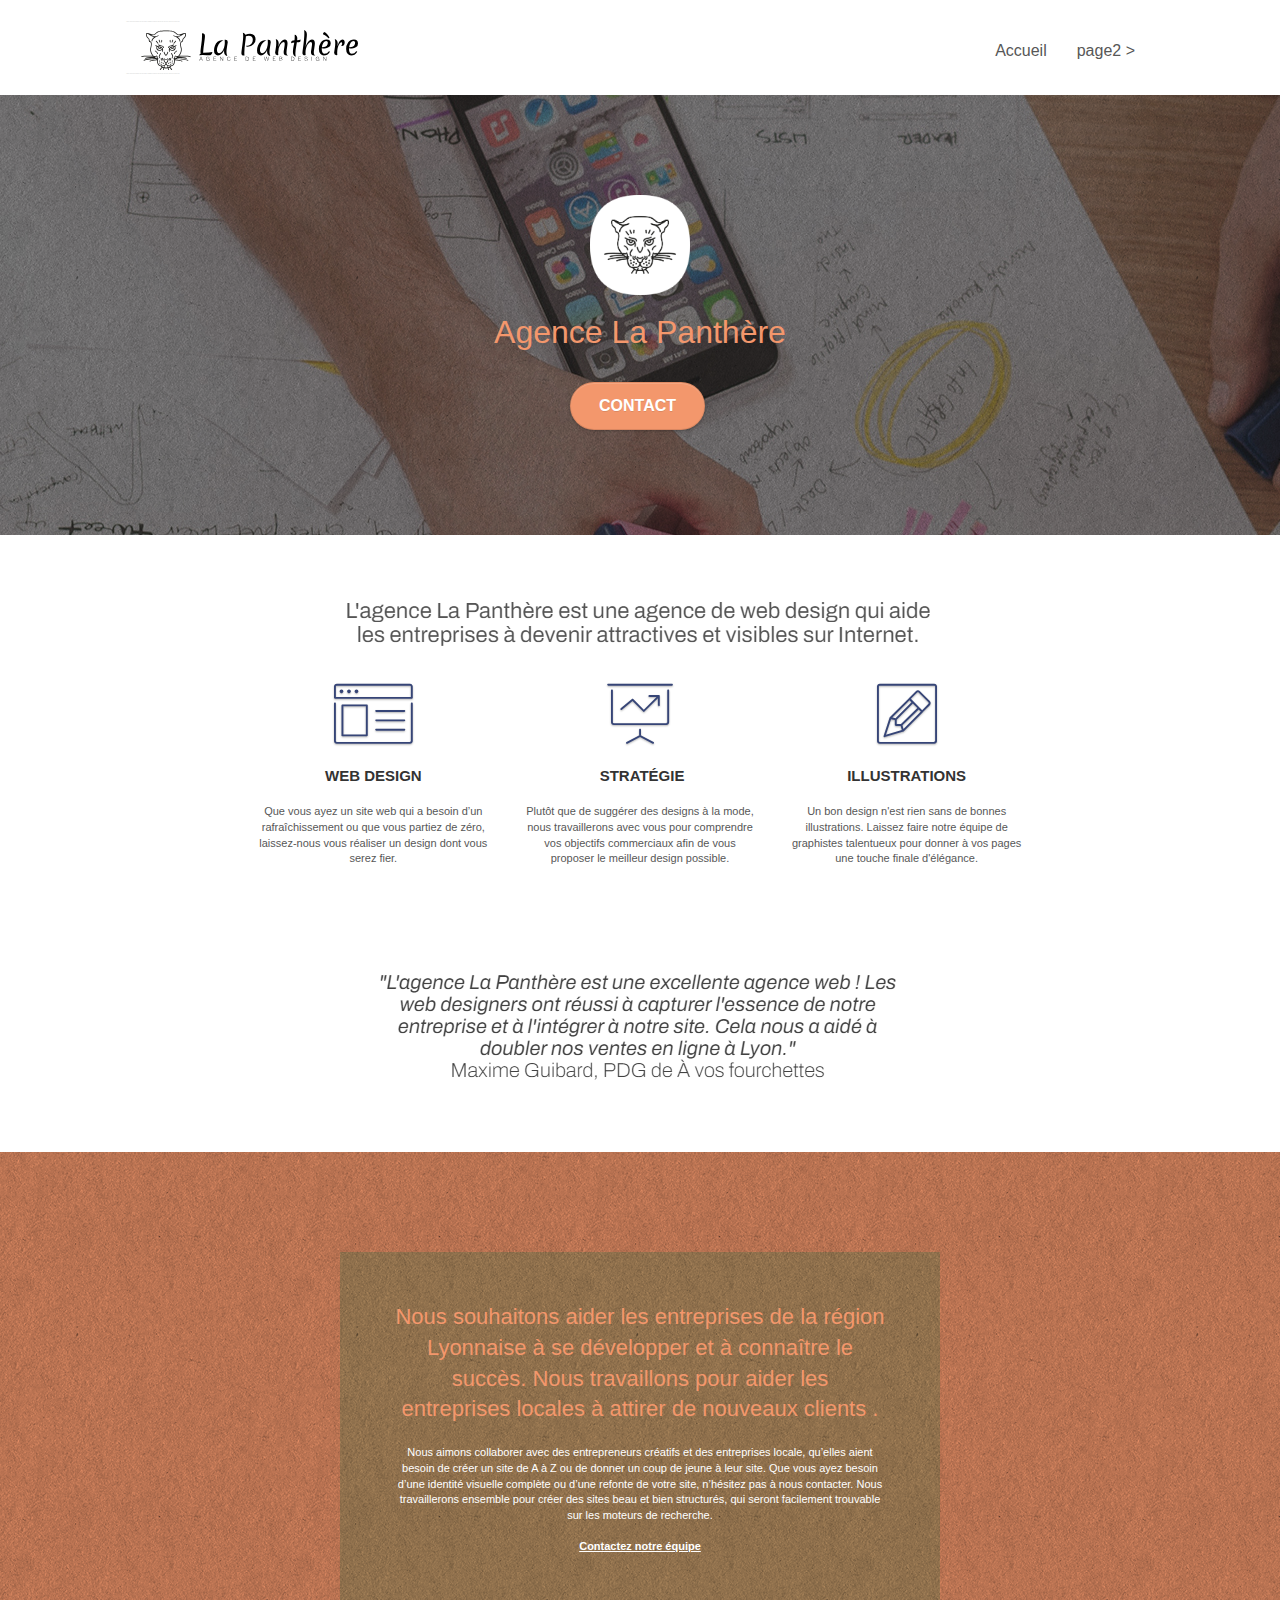
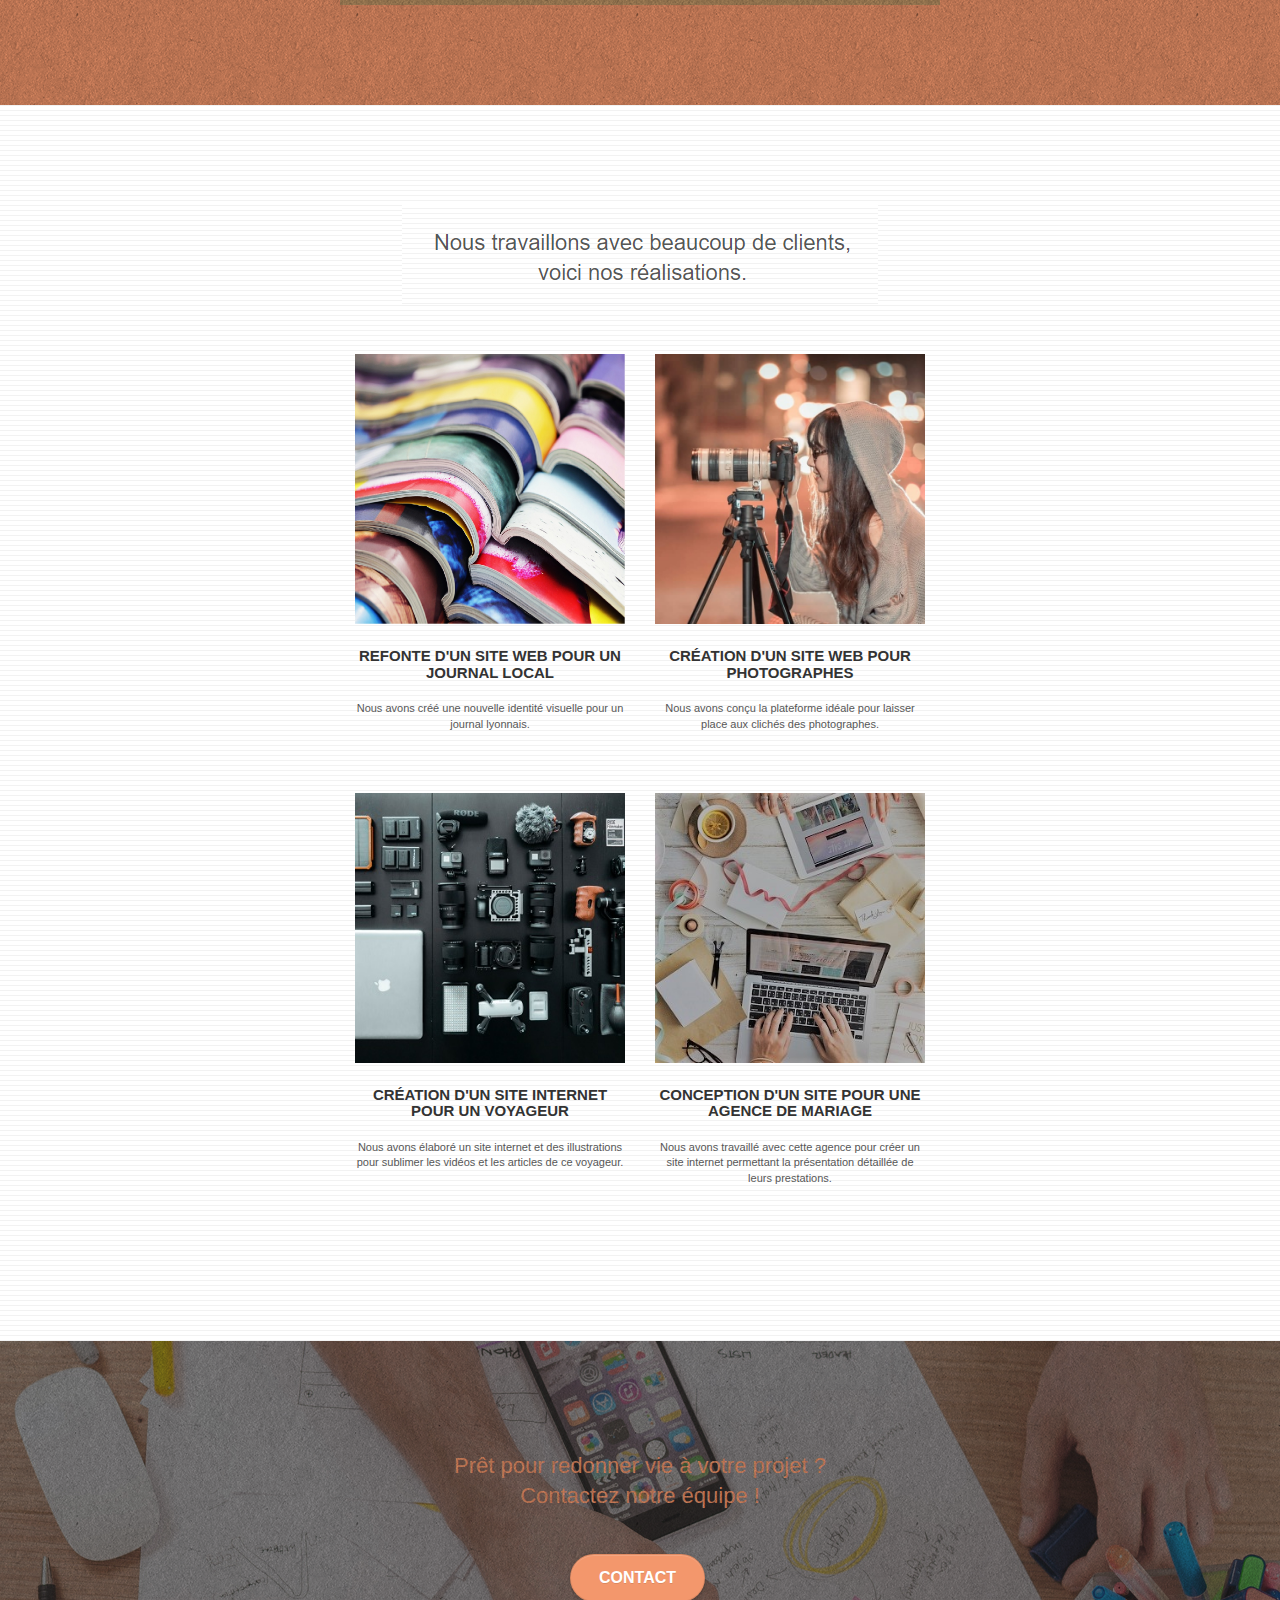
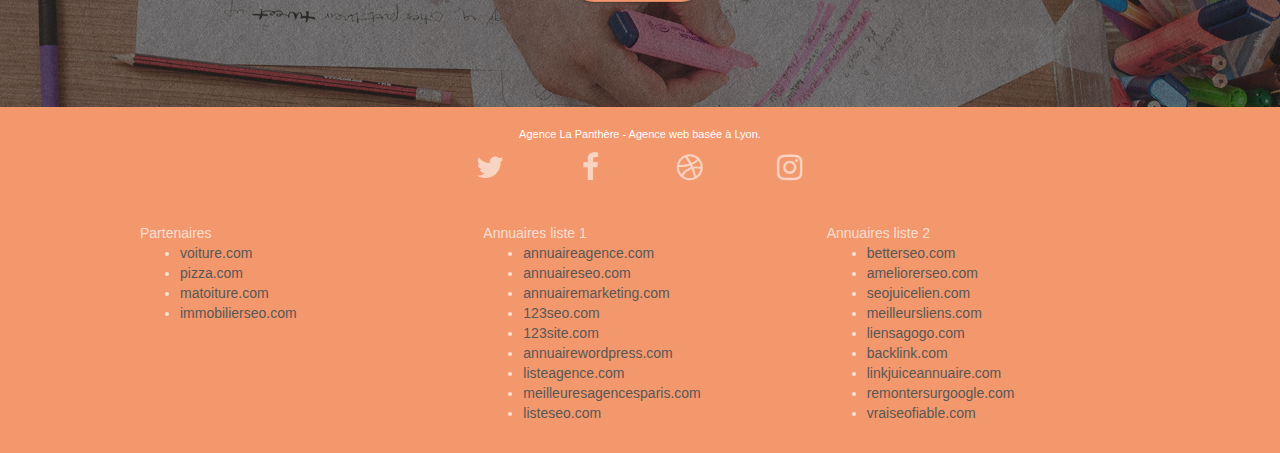
==== index.html @ 9ae993a6 "Projet P4 byjs initialisation" ====
<!doctype html>
<html lang="Default">
<head>
    <meta charset="utf-8">
    <meta name="keywords" content="seo, google, site web, site internet, agence design paris, agence design, agence design,agence design,agence design,agence design,agence design,agence design,agence design,agence design">
    <meta name="description" content="">
    <meta name="viewport" content="width=device-width, initial-scale=1.0, viewport-fit=cover">
    <link rel="shortcut icon" type="image/png" href="favicon.jpg">
    
	<link rel="stylesheet" type="text/css" href="./css/bootstrap.css">
	<link rel="stylesheet" type="text/css" href="style.css">
	<link rel="stylesheet" type="text/css" href="./css/font-awesome.css">
	<link rel="stylesheet" type="text/css" href="./css/et-line.css">
	
    
	<script src="./js/jquery-2.1.0.js"></script>
	<script src="./js/bootstrap.js"></script>
	<script src="./js/blocs.js"></script>
	<script src="./js/jquery.touchSwipe.js" defer></script>
	<script src="./js/gmaps.js"></script>

    <title>.</title>

    
<!-- Analytics -->
 
<!-- Analytics END -->
    
</head>
<body>
<!-- Principal conteneur -->
<div class="page-container">
    
<!-- bloc-0 -->
<div class="bloc bgc-white l-bloc " id="bloc-0">
	<div class="container bloc-sm">

		<nav class="navbar row">
			<div class="navbar-header">
				<div class="keywords" style="color:#cccccc;font-size:1px;">Agence web à paris, stratégie web, web design, illustrations, design de site web, site web, web, internet, site internet, site</div>
				<a class="navbar-brand" href="index.html"><img src="img/agence-la-panthere-monochrome.svg" alt="paris web design logo agence web meilleure agence" height="40" /></a>
				<div class="keywords" style="color:#cccccc;font-size:1px;">Agence web à paris, stratégie web, web design, illustrations, design de site web, site web, web, internet, site internet, site</div>
				<button id="nav-toggle" type="button" class="ui-navbar-toggle navbar-toggle" data-toggle="collapse" data-target=".navbar-1">
					<span class="sr-only">Toggle navigation</span><span class="icon-bar"></span><span class="icon-bar"></span><span class="icon-bar"></span>
				</button>
			</div>
			<div class="collapse navbar-collapse navbar-1 special-dropdown-nav">
				<ul class="site-navigation nav navbar-nav">
					<li>
						<a href="index.html">Accueil</a>
					</li>
					<li>
					</li>
					<li>
						<a href="page2.html">page2 &gt;</a>
					</li>
				</ul>
			</div>
		</nav>
	</div>
</div>
<!-- bloc-0 END -->

<!-- bloc-1-presentation -->
<div class="bloc bgc-dark-slate-blue bg-banniere d-bloc bg-t-edge bloc-bg-texture texture-paper b-parallax" id="bloc-1-hero">
	<div class="container bloc-lg">
		<div class="row tight-width-whitespace">
			<div class="col-sm-12">
				<img src="img/logo.png" class="center-block image-resize-mode" width="100" alt="Agence La Panthère, agence web paris, création logo paris" />
				<h1 class="text-center hero-bloc-text tc-white ">
					Agence La Panthère
				</h1>
				<div class="text-center">
					<a href="page2.html" class="btn btn-lg btn-clean btn-rd cta-hero btn-atomic-tangerine" id="cta-hero">Contact</a>
				</div>
			</div>
		</div>
	</div>
</div>
<!-- bloc-1-presentation END -->

<!-- bloc-2-services -->
<div class="bloc bgc-white l-bloc" id="bloc-2-services">
	<div class="container bloc-md">
		<div class="row">
			<div class="col-sm-12 text-center">
				<img alt="agence web, agence web paris, web design paris, stratégie web" src="img/title.png" />
			</div>
		</div>
		<div class="row voffset-lg med-width-whitespace">
			<div class="col-sm-4">
				<div class="text-center">
					<span class="et-icon-browser sm-shadow icon-dark-slate-blue icons icon-lg"></span>
				</div>
				<h3 class="mg-md text-center">
					Web design
				</h3>
				<p class="text-center ">
					Que vous ayez un site web qui a besoin d&rsquo;un rafraîchissement ou que vous partiez de zéro, laissez-nous vous réaliser un design dont vous serez fier.
				</p>
			</div>
			<div class="col-sm-4">
				<div class="text-center">
					<span class="et-icon-presentation sm-shadow icon-dark-slate-blue icons icon-lg"></span>
				</div>
				<h3 class="mg-md text-center">
					&nbsp;Stratégie
				</h3>
				<p class="text-center ">
					Plutôt que de suggérer des designs à la mode, nous travaillerons avec vous pour comprendre vos objectifs commerciaux afin de vous proposer le meilleur design possible.<br>
				</p>
			</div>
			<div class="col-sm-4">
				<div class="text-center">
					<span class="et-icon-edit sm-shadow icon-dark-slate-blue icons icon-lg"></span>
				</div>
				<h3 class="mg-md text-center">
					Illustrations
				</h3>
				<p class="text-center ">
					Un bon design n'est rien sans de bonnes illustrations. Laissez faire notre équipe de graphistes talentueux pour donner à vos pages une touche finale d'élégance.
				</p>
			</div>
		</div>
		<div class="row voffset-lg voffset">
			<div class="col-xs-12 col-md-8 col-md-offset-2 text-center">
				<img alt="agence web, agence web paris, web design paris, stratégie web" src="img/citation.png" />

			</div>
		</div>
	</div>
</div>
<!-- bloc-2-services END -->

<!-- bloc-3-what-i-do -->
<div class="bloc tc-white bgc-atomic-tangerine bg-presentation d-bloc bloc-bg-texture texture-paper b-parallax" id="bloc-3-what-i-do">
	<div class="container bloc-lg">
		<div class="row tight-width-whitespace black-background">
			<div class="col-sm-12">
				<h2 class="mg-md text-center tc-white">
					Nous souhaitons aider les entreprises de la région Lyonnaise à se développer et à connaître le succès. Nous travaillons pour aider les entreprises locales à attirer de nouveaux clients .<br>
				</h2>
				<p class="text-center white">
					Nous aimons collaborer avec des entrepreneurs créatifs et des entreprises locale, qu’elles aient besoin de créer un site de A à Z ou de donner un coup de jeune à leur site. Que vous ayez besoin d’une identité visuelle complète ou d’une refonte de votre site, n’hésitez pas à nous contacter. Nous travaillerons ensemble pour créer des sites beau et bien structurés, qui seront facilement trouvable sur les moteurs de recherche. <br><br><a class="ltc-white bold-link" href="page2.html">Contactez notre équipe</a><br>
				</p>
			</div>
		</div>
	</div>
</div>
<!-- bloc-3-what-i-do END -->

<!-- bloc-4-portfolio -->
<div class="bloc bgc-white bg-lines-h2-bg bg-repeat l-bloc" id="bloc-4-portfolio">
	<div class="container bloc-lg">
		<div class="row">
			<div class="col-sm-12 text-center">
				<img alt="agence web, agence web paris, web design paris, stratégie web" src="img/title2.png" />
			</div>
		</div>
		<div class="row tight-width-whitespace portfolio-row">
			<div class="col-sm-6">
				<a href="#" data-lightbox="img/1.jpg" data-gallery-id="gallery-1" data-caption="Refonte d'un site web pour un journal local" data-frame="snapshot-lb"><img src="img/1.jpg" alt="paris web design logo agence web meilleure agence et refonte site web journal" class="img-responsive portfolio-thumb" /></a>
				<h3 class="mg-md text-center">
					Refonte d'un site web pour un journal local
				</h3>
				<p class="text-center">
					Nous avons créé une nouvelle identité visuelle pour un journal lyonnais.
				</p>
			</div>
			<div class="col-sm-6">
				<a href="#" data-lightbox="img/2.jpg" data-gallery-id="gallery-1" data-caption="Création d'un site web pour photographes" data-frame="snapshot-lb"><img src="img/2.jpg" class="img-responsive portfolio-thumb" alt="paris web design logo agence web meilleure agence, Création d'un site web pour photographes" /></a>
				<h3 class="mg-md text-center">
					Création d'un site web pour photographes
				</h3>
				<p class="text-center">
					Nous avons conçu la plateforme idéale pour laisser place aux clichés des photographes.
				</p>
			</div>
		</div>
		<div class="row tight-width-whitespace portfolio-row">
			<div class="col-sm-6">
				<a href="#" data-lightbox="img/3.bmp" data-gallery-id="gallery-1" data-caption="Création d'un site internet pour un voyageur" data-frame="snapshot-lb"><img src="img/3.bmp" class="img-responsive portfolio-thumb" alt="paris web design logo agence web meilleure agence, Création d'un site web pour voyageur"/></a>
				<h3 class="mg-md text-center">
					Création d'un site internet pour un voyageur
				</h3>
				<p class="text-center">
					Nous avons élaboré un site internet et des illustrations pour sublimer les vidéos et les articles de ce voyageur.
				</p>
			</div>
			<div class="col-sm-6">
				<a href="#" data-lightbox="img/4.bmp" data-gallery-id="gallery-1" data-caption="Conception d'un site pour une agence de mariage" data-frame="snapshot-lb"><img src="img/4.bmp" class="img-responsive portfolio-thumb" alt="paris web design logo agence web meilleure agence, Création d'un site web pour agence de mariage" /></a>
				<h3 class="mg-md text-center">
					Conception d'un site pour une agence de mariage
				</h3>
				<p class="text-center">
					Nous avons travaillé avec cette agence pour créer un site internet permettant la présentation détaillée de leurs prestations.
				</p>
			</div>
		</div>
	</div>
</div>
<!-- bloc-4-portfolio END -->

<!-- bloc-5-cta -->
<div class="bloc bgc-dark-slate-blue bg-banniere d-bloc bloc-bg-texture texture-paper" id="bloc-5-cta">
	<div class="container bloc-lg">
		<div class="row">
			<h2 class="mg-md text-center tc-white">
				Prêt pour redonner vie à votre projet ?<br>Contactez notre équipe !
			</h2>
			<div class="col-sm-12 text-center">
				<a href="page2.html" class="btn btn-atomic-tangerine btn-clean btn-rd btn-lg cta-hero">Contact</a>
			</div>
		</div>
	</div>
</div>
<!-- bloc-5-cta END -->

<!-- Footer - bloc-8 -->
<div class="bloc bgc-atomic-tangerine d-bloc" id="bloc-8">
	<div class="container bloc-sm">
		<div class="row">
			<div class="col-sm-12">
				<p class="text-center white">
					Agence La Panthère - Agence web basée à Lyon.<br>
				</p>
				<div class="row row-no-gutters social">
					<div class="col-sm-3">
						<div class="text-center">
							<a class="social" href="index.html"><span class="fa fa-twitter icon-md"></span></a>
						</div>
					</div>
					<div class="col-sm-3">
						<div class="text-center">
							<a class="social" href="index.html"><span class="fa fa-facebook icon-md"></span></a>
						</div>
					</div>
					<div class="col-sm-3">
						<div class="text-center">
							<a class="social" href="index.html"><span class="fa fa-dribbble icon-md"></span></a>
						</div>
					</div>
					<div class="col-sm-3">
						<div class="text-center">
							<a class="social" href="index.html"><span class="fa fa-instagram icon-md"></span></a>
						</div>
					</div>
					<div class="keywords" style="color:#F3976C;">Agence web à paris, stratégie web, web design, illustrations, design de site web, site web, web, internet, site internet, site</div>
				</div>
				<div class="row">
					<div class="col-sm-4">
						Partenaires
							<ul>
								<li><a href="voiture.com">voiture.com</a></li>
								<li><a href="pizza.com">pizza.com</a></li>
								<li><a href="matoiture.com">matoiture.com</a></li>
								<li><a href="immobilierseo.com">immobilierseo.com</a></li>
							</ul>		
					</div>
					<div class="col-sm-4">
						Annuaires liste 1
						<ul>
							<li><a href="annuaireagence.com">annuaireagence.com</a></li>
							<li><a href="annuaireseo.com">annuaireseo.com</a></li>
							<li><a href="annuairemarketing.com">annuairemarketing.com</a></li>
							<li><a href="123seoture.com">123seo.com</a></li>
							<li><a href="123site.com">123site.com</a></li>
							<li><a href="annuairewordpress.com">annuairewordpress.com</a></li>
							<li><a href="listeagence.com">listeagence.com</a></li>
							<li><a href="meilleuresagencesparis.com">meilleuresagencesparis.com</a></li>
							<li><a href="listeseo.com">listeseo.com</a></li>
						</ul>
					</div>
					<div class="col-sm-4">
						Annuaires liste 2
						<ul>
							<li><a href="betterseo.com">betterseo.com</a></li>
							<li><a href="ameliorerseo.com">ameliorerseo.com</a></li>
							<li><a href="seojuicelien.com">seojuicelien.com</a></li>
							<li><a href="meilleursliens.com">meilleursliens.com</a></li>
							<li><a href="liensagogo.com">liensagogo.com</a></li>
							<li><a href="backlink.com">backlink.com</a></li>
							<li><a href="linkjuiceannuaire.com">linkjuiceannuaire.com</a></li>
							<li><a href="remontersurgoogle.com">remontersurgoogle.com</a></li>
							<li><a href="vraiseofiable.com">vraiseofiable.com</a></li>
						</ul>
					</div>
				</div>
			</div>
		</div>
	</div>
</div>
<!-- Footer - bloc-8 END -->

</div>
<!-- Principal conteneur END -->
    

</body>
</html>
---- style.css ----
body {
    margin: 0;
    padding: 0;
    background: #FFF;
    overflow-x: hidden;
    -webkit-font-smoothing: antialiased;
    -moz-osx-font-smoothing: grayscale;
}

a,
button {
    transition: all .3s ease-in-out;
    outline: none!important;
}

a:hover {
    text-decoration: none;
    cursor: pointer;
}

#page-loading-blocs-notifaction {
    position: fixed;
    top: 0;
    bottom: 0;
    width: 100%;
    z-index: 100000;
    background: #FFFFFF url("img/pageload-spinner.gif") no-repeat center center;
}

.bloc {
    width: 100%;
    clear: both;
    background: 50% 50% no-repeat;
    padding: 0 50px;
    -webkit-background-size: cover;
    -moz-background-size: cover;
    -o-background-size: cover;
    background-size: cover;
    position: relative;
}

.bloc .container {
    padding-left: 0;
    padding-right: 0;
}

.bloc-lg {
    padding: 100px 50px;
}

.bloc-md {
    padding: 50px;
}

.bloc-sm {
    padding: 20px 50px;
}

.bg-center,
.bg-l-edge,
.bg-r-edge,
.bg-t-edge,
.bg-b-edge,
.bg-tl-edge,
.bg-bl-edge,
.bg-tr-edge,
.bg-br-edge,
.bg-repeat {
    -webkit-background-size: auto!important;
    -moz-background-size: auto!important;
    -o-background-size: auto!important;
    background-size: auto!important;
}

.bg-repeat {
    background: repeat;
}

.bg-t-edge {
    background: top no-repeat;
}

.bloc-bg-texture::before {
    content: "";
    background-size: 2px 2px;
    position: absolute;
    top: 0;
    bottom: 0;
    left: 0;
    right: 0;
}

.texture-paper::before {
    background: url("img/texture-paper.png");
    background-size: 280px 280px;
}

.b-parallax {
    background-attachment: fixed;
}

.d-bloc {
    color: rgba(255, 255, 255, .7);
}

.d-bloc button:hover {
    color: rgba(255, 255, 255, .9);
}

.d-bloc .icon-round,
.d-bloc .icon-square,
.d-bloc .icon-rounded,
.d-bloc .icon-semi-rounded-a,
.d-bloc .icon-semi-rounded-b {
    border-color: rgba(255, 255, 255, .9);
}

.d-bloc .divider-h span {
    border-color: rgba(255, 255, 255, .2);
}

.d-bloc .a-btn,
.d-bloc .navbar a,
.d-bloc .navbar-brand,
.d-bloc a .icon-sm,
.d-bloc a .icon-md,
.d-bloc a .icon-lg,
.d-bloc a .icon-xl,
.d-bloc h1 a,
.d-bloc h2 a,
.d-bloc h3 a,
.d-bloc h4 a,
.d-bloc h5 a,
.d-bloc h6 a,
.d-bloc p a {
    color: rgba(255, 255, 255, .6);
}

.d-bloc .a-btn:hover,
.d-bloc .navbar a:hover,
.d-bloc .navbar-brand:hover,
.d-bloc a:hover .icon-sm,
.d-bloc a:hover .icon-md,
.d-bloc a:hover .icon-lg,
.d-bloc a:hover .icon-xl,
.d-bloc h1 a:hover,
.d-bloc h2 a:hover,
.d-bloc h3 a:hover,
.d-bloc h4 a:hover,
.d-bloc h5 a:hover,
.d-bloc h6 a:hover,
.d-bloc p a:hover {
    color: rgba(255, 255, 255, 1);
}

.d-bloc .navbar-toggle .icon-bar {
    background: rgba(255, 255, 255, 1);
}

.d-bloc .btn-wire,
.d-bloc .btn-wire:hover {
    color: rgba(255, 255, 255, 1);
    border-color: rgba(255, 255, 255, 1);
}

.d-bloc .panel {
    color: rgba(0, 0, 0, .5);
}

.d-bloc .panel button:hover {
    color: rgba(0, 0, 0, .7);
}

.d-bloc .panel icon {
    border-color: rgba(0, 0, 0, .7);
}

.d-bloc .panel .divider-h span {
    border-color: rgba(0, 0, 0, .1);
}

.d-bloc .panel .a-btn {
    color: rgba(0, 0, 0, .6);
}

.d-bloc .panel .a-btn:hover {
    color: rgba(0, 0, 0, 1);
}

.d-bloc .panel .btn-wire,
.d-bloc .panel .btn-wire:hover {
    color: rgba(0, 0, 0, .7);
    border-color: rgba(0, 0, 0, .3);
}

.d-bloc .panel,
.l-bloc {
    color: rgba(0, 0, 0, .5);
}

.d-bloc .panel button:hover,
.l-bloc button:hover {
    color: rgba(0, 0, 0, .7);
}

.l-bloc .icon-round,
.l-bloc .icon-square,
.l-bloc .icon-rounded,
.l-bloc .icon-semi-rounded-a,
.l-bloc .icon-semi-rounded-b {
    border-color: rgba(0, 0, 0, .7);
}

.d-bloc .panel .divider-h span,
.l-bloc .divider-h span {
    border-color: rgba(0, 0, 0, .1);
}

.d-bloc .panel .a-btn,
.l-bloc .a-btn,
.l-bloc .navbar a,
.l-bloc .navbar-brand,
.l-bloc a .icon-sm,
.l-bloc a .icon-md,
.l-bloc a .icon-lg,
.l-bloc a .icon-xl,
.l-bloc h1 a,
.l-bloc h2 a,
.l-bloc h3 a,
.l-bloc h4 a,
.l-bloc h5 a,
.l-bloc h6 a,
.l-bloc p a {
    color: rgba(0, 0, 0, .6);
}

.d-bloc .panel .a-btn:hover,
.l-bloc .a-btn:hover,
.l-bloc .navbar a:hover,
.l-bloc .navbar-brand:hover,
.l-bloc a:hover .icon-sm,
.l-bloc a:hover .icon-md,
.l-bloc a:hover .icon-lg,
.l-bloc a:hover .icon-xl,
.l-bloc h1 a:hover,
.l-bloc h2 a:hover,
.l-bloc h3 a:hover,
.l-bloc h4 a:hover,
.l-bloc h5 a:hover,
.l-bloc h6 a:hover,
.l-bloc p a:hover {
    color: rgba(0, 0, 0, 1);
}

.l-bloc .navbar-toggle .icon-bar {
    color: rgba(0, 0, 0, .6);
}

.d-bloc .panel .btn-wire,
.d-bloc .panel .btn-wire:hover,
.l-bloc .btn-wire,
.l-bloc .btn-wire:hover {
    color: rgba(0, 0, 0, .7);
    border-color: rgba(0, 0, 0, .3);
}

.voffset {
    margin-top: 30px;
}

.voffset-lg {
    margin-top: 80px;
}

.row-no-gutters {
    margin-right: 0;
    margin-left: 0;
}

.row.row-no-gutters > [class^="col-"],
.row.row-no-gutters > [class*=" col-"] {
    padding-right: 0;
    padding-left: 0;
}

#bloc-1-hero h1 {
    font-size: 32px;
}

.navbar {
    margin-bottom: 0;
    z-index: 1;
}

.navbar-brand {
    height: auto;
    padding: 3px 15px;
    font-size: 25px;
    font-weight: normal;
    font-weight: 600;
    line-height: 44px;
}

.navbar-brand img {
    max-height: 200px;
    margin: 0 5px 0 0;
    display: inline;
}

.navbar-brand img[src$=svg] {
    min-width: 100px;
}

.nav-center .navbar-brand img {
    margin: 0;
}

.navbar .nav {
    padding-top: 2px;
    margin-right: -16px;
    float: right;
    z-index: 1;
}

.nav > li {
    float: left;
    margin-top: 4px;
    font-size: 16px;
}

.navbar-nav .open .dropdown-menu > li > a {
    text-align: inherit;
}

.nav > li a:hover,
.nav > li a:focus {
    background: transparent;
}

.navbar-toggle {
    margin: 10px 10px 0 0;
    border: 0px;
}

.navbar-toggle:hover {
    background: transparent!important;
}

.navbar-toggle .icon-bar {
    background-color: rgba(0, 0, 0, .5);
    width: 26px;
}

.nav-invert .navbar .nav {
    float: left;
}

.nav-invert .navbar-header,
.nav-invert .navbar-brand {
    float: right;
    position: relative;
    z-index: 2;
}

@media (min-width: 768px) {
    .site-navigation {
        position: absolute;
        top: 50%;
        right: 20px;
        transform: translate(0, -50%);
        -webkit-transform: translateY(-50%);
    }
    .nav > li .dropdown-menu a,
    .nav > li .dropdown-menu a:hover {
        color: #484848;
    }
    .nav-invert .site-navigation {
        left: 0;
        right: 0;
    }
    .nav-center {
        text-align: center;
    }
    .nav-center .navbar-header {
        width: 100%;
    }
    .nav-center .navbar-header,
    .nav-center .navbar-brand,
    .nav-center .nav > li {
        float: none;
        display: inline-block;
    }
    .nav-center .site-navigation {
        position: relative;
        width: 100%;
        right: 0;
        margin-right: 0px;
        margin-top: 20px;
    }
    .nav-center.mini-nav .navbar-toggle {
        float: none;
        margin: 10px auto 0;
    }
}

.nav > li > .dropdown a {
    background: none!important;
    display: block;
    padding: 14px 15px;
}

nav .caret {
    margin: 0 5px;
}

.dropdown-menu .dropdown-menu {
    top: -8px;
    left: 100%;
}

.dropdown-menu .dropmenu-flow-right {
    top: 100%;
    left: 0;
    margin-left: -1px;
    border-top-left-radius: 0;
    border-top-right-radius: 0;
}

.dropdown-menu .dropdown span {
    border: 4px solid black;
    border-top-color: transparent;
    border-right-color: transparent;
    border-bottom-color: transparent;
    margin: 6px -5px 0 0!important;
    float: right;
}

.mg-md {
    margin-top: 10px;
    margin-bottom: 20px;
}

.mg-lg {
    margin-top: 10px;
    margin-bottom: 40px;
}

.btn {
    margin: 0 5px 5px 0;
}

.btn.pull-right {
    margin: 0 0 5px 5px;
}

.btn-d,
.btn-d:hover,
.btn-d:focus {
    color: #FFF;
    background: rgba(0, 0, 0, .3);
}

button {
    outline: none!important;
}

.btn-rd {
    border-radius: 40px;
}

.btn-clean {
    border: 1px solid rgba(0, 0, 0, .08);
    border-bottom-color: rgba(0, 0, 0, .1);
    text-shadow: 0 1px 0 rgba(0, 0, 1, .1);
    box-shadow: 0 1px 3px rgba(0, 0, 1, .25), inset 0 1px 0 0 rgba(255, 255, 255, .15);
}

.icon-md {
    font-size: 30px!important;
}

.icon-lg {
    font-size: 60px!important;
}

.sm-shadow {
    text-shadow: 0 1px 2px rgba(0, 0, 0, .3);
}

.panel-sq,
.panel-sq .panel-heading,
.panel-sq .panel-footer {
    border-radius: 0;
}

.panel-rd {
    border-radius: 30px;
}

.panel-rd .panel-heading {
    border-radius: 29px 29px 0 0;
}

.panel-rd .panel-footer {
    border-radius: 0 0 29px 29px;
}

.form-control {
    border-color: rgba(0, 0, 0, .1);
    box-shadow: none;
}

.scrollToTop {
    width: 40px;
    height: 40px;
    position: fixed;
    bottom: 20px;
    right: 20px;
    opacity: 0;
    z-index: 500;
    transition: all .3s ease-in-out;
}

.scrollToTop span {
    margin-top: 6px;
}

.showScrollTop {
    font-size: 14px;
    opacity: 1;
}

a[data-lightbox] {
    position: relative;
    display: block;
    text-align: center;
}

a[data-lightbox]:hover::before {
    content: "+";
    font-family: "HelveticaNeue-Light", "Helvetica Neue Light", "Helvetica Neue", Helvetica, Arial;
    font-size: 32px;
    width: 50px;
    height: 50px;
    margin-left: -25px;
    border-radius: 50%;
    background: rgba(0, 0, 0, .6);
    color: #FFF;
    font-weight: 100;
    z-index: 1;
    position: absolute;
    top: 50%;
    transform: translateY(-50%);
    -webkit-transform: translateY(-50%);
}

a[data-lightbox]:hover img {
    opacity: 0.6;
    -webkit-animation-fill-mode: none;
    animation-fill-mode: none;
}

#lightbox-modal {
    display: flex;
    align-items: center;
}

#lightbox-modal .modal-dialog {
    width: 90%;
    max-width: 900px;
    margin: 0 auto 0;
}

#lightbox-modal .modal-dialog img {
    max-height: 90vh;
    margin: 0 auto;
}

.lightbox-caption {
    padding: 20px;
    color: #FFF;
    background: rgba(0, 0, 0, .5);
    position: absolute;
    left: 15px;
    right: 15px;
    bottom: 5px;
}

.close-lightbox {
    color: #FFF;
    font-size: 30px;
    position: absolute;
    top: 20px;
    right: 20px;
    z-index: 20;
    background: rgba(0, 0, 0, .5);
    border: none;
    line-height: 30px;
    padding: 0 9px 5px;
    opacity: 0.3;
}

.close-lightbox:hover,
.next-lightbox:hover,
.prev-lightbox:hover {
    opacity: 1.0;
    color: #FFF;
}

.next-lightbox,
.prev-lightbox {
    font-size: 20px;
    color: rgba(255, 255, 255, .9);
    background: rgba(0, 0, 0, .5);
    transition: all .2s ease-in-out;
    position: absolute;
    top: 45%;
    z-index: 1;
    opacity: 0.4;
}

.next-lightbox {
    padding: 6px 8px 1px 13px;
    right: 25px;
}

.prev-lightbox {
    padding: 6px 13px 1px 10px;
    left: 25px;
}

.snapshot-lb .modal-body {
    padding-bottom: 45px;
}

.snapshot-lb .lightbox-caption {
    padding: 0;
    color: rgba(0, 0, 0, .5);
    background: none;
}

h1,
h2,
h3,
h4,
h5,
h6,
p,
label,
.btn,
a {
    font-family: "helvetica";
    font-weight: 400;
    color: #575757!important;
}

.container {
    max-width: 1000px;
}

.hero-bloc-text {
    font-size: 38px;
}

.hero-bloc-text-sub {
    font-size: 36px;
}

.statement-bloc-text {
    line-height: 26px;
    font-style: italic;
    font-size: 20px;
    text-align: center;
    font-weight: lighter;
    max-width: 520px;
    margin: auto auto auto auto;
}

p {
    font-size: 11px;
}

.tight-width-whitespace {
    max-width: 600px;
    margin: auto auto auto auto;
}

.h1 {
    font-size: 20px;
    font-family: "Open Sans";
}

.cta-hero {
    margin-top: 22px;
    color: #FFFFFF!important;
    text-transform: uppercase;
    padding: 12px 28px 12px 28px;
    font-size: 16px;
    font-weight: 700;
}

.social {
    max-width: 400px;
    margin: auto auto auto auto;
}

h2 {
    font-size: 22px;
    line-height: 1.4em;
}

h3 {
    font-size: 15px;
    text-transform: uppercase;
    font-weight: 700;
    color: #333333!important;
}

.med-width-whitespace {
    max-width: 800px;
    margin: auto auto auto auto;
    box-shadow: 0px 0px 0px #000000;
}

h1 {
    color: #333333!important;
}

h4 {
    color: #333333!important;
}

.icons {
    margin-bottom: 14px;
    margin-top: 24px;
}

.white {
    color: #FFFFFF!important;
}

.portfolio-thumb {
    margin-bottom: 24px;
}

.portfolio-row {
    margin-bottom: 44px;
    margin-top: 50px;
}

.avatar {
    box-shadow: 0px 4px 9px rgba(0, 0, 0, 0.3);
}

.black-background {
    background-color: rgba(165, 147, 99, 0.7);
    padding: 40px 40px 40px 40px;
}

.bold-link {
    font-weight: 900;
    text-decoration: underline!important;
}

.bgc-white {
    background-color: #FFFFFF;
}

.bgc-dark-slate-blue {
    background-color: #364577;
}

.bgc-atomic-tangerine {
    background-color: #F3976C;
}

.tc-white {
    color: #F3976C!important;
}

.btn-atomic-tangerine {
    background: #F3976C;
    color: #FFFFFF!important;
}

.btn-atomic-tangerine:hover {
    background: #c27956!important;
    color: #FFFFFF!important;
}

.ltc-white {
    color: #FFFFFF!important;
}

.ltc-white:hover {
    color: #cccccc!important;
}

.ltc-atomic-tangerine {
    color: #F3976C!important;
}

.ltc-atomic-tangerine:hover {
    color: #c27956!important;
}

.icon-dark-slate-blue {
    color: #364577!important;
    border-color: #364577!important;
}

.bg-dots-bg {
    background-image: url("img/dots-bg.png");
}

.bg-lines-h2-bg {
    background-image: url("img/lines-h2-bg.png");
}

.bg-banniere {
    background-image: url("img/agence-la-panthere.jpg");
}

.bg-presentation {
    background-image: url("img/image-de-presentation.bmp");
}

@media (max-width: 1024px) {
    .bloc {
        padding-left: 20px;
        padding-right: 20px;
    }
    .bloc.full-width-bloc,
    .bloc-tile-2.full-width-bloc .container,
    .bloc-tile-3.full-width-bloc .container,
    .bloc-tile-4.full-width-bloc .container {
        padding-left: 0;
        padding-right: 0;
    }
}

@media (max-width: 992px) and (min-width: 768px) {
    .navbar .nav {
        max-width: 80%
    }
    .nav-center.navbar .nav {
        max-width: 100%
    }
}

@media only screen and (min-device-width: 768px) and (max-device-width: 1024px) and (orientation: landscape) {
    .b-parallax {
        background-attachment: scroll;
    }
}

@media only screen and (min-device-width: 1024px) and (max-device-width: 1366px) and (-webkit-min-device-pixel-ratio: 1.5) {
    .b-parallax {
        background-attachment: scroll;
    }
}

@media (max-width: 991px) {
    .container {
        width: 100%;
    }
    .b-parallax {
        background-attachment: scroll;
    }
    .page-container,
    #hero-bloc {
        overflow-x: hidden;
        position: relative;
    }
    .bloc {
        padding-left: constant(safe-area-inset-left);
        padding-right: constant(safe-area-inset-right);
    }
    .bloc-group,
    .bloc-group .bloc {
        display: block;
        width: 100%;
    }
    .bloc-fill-screen .fill-bloc-top-edge,
    .bloc-fill-screen .fill-bloc-bottom-edge {
        padding: 0 20px;
        padding-left: constant(safe-area-inset-left);
        padding-right: constant(safe-area-inset-right);
    }
}

@media (max-width: 767px) {
    .page-container {
        overflow-x: hidden;
        position: relative;
    }
    h1,
    h2,
    h3,
    h4,
    h5,
    h6,
    p,
    #disqus_thread {
        padding-left: 10px!important;
        padding-right: 10px!important;
    }
    .b-parallax {
        background-attachment: scroll;
    }
    .navbar .nav {
        padding-top: 0;
        border-top: 1px solid rgba(0, 0, 0, .2);
        float: none!important;
    }
    .navbar.row {
        margin-left: 0;
        margin-right: 0;
    }
    .site-navigation {
        position: inherit;
        transform: none;
        -webkit-transform: none;
        -ms-transform: none;
    }
    .nav > li {
        margin-top: 0;
        border-bottom: 1px solid rgba(0, 0, 0, .1);
        background: rgba(0, 0, 0, .05);
        text-align: left;
        padding-left: 15px;
        width: 100%;
    }
    .nav > li:hover {
        background: rgba(0, 0, 0, .08);
    }
    .dropdown .dropdown a .caret {
        float: none;
        margin: 5px 0 0 10px!important;
        border: 4px solid black;
        border-bottom-color: transparent;
        border-right-color: transparent;
        border-left-color: transparent;
    }
    #hero-bloc .navbar .nav {
        background: rgba(0, 0, 0, .8);
    }
    #hero-bloc .navbar .nav a {
        color: rgba(255, 255, 255, .6);
    }
    .hero {
        padding: 50px 0;
    }
    .hero-nav {
        left: -1px;
        right: -1px;
    }
    .navbar-collapse {
        padding: 0;
        overflow-x: hidden;
        -webkit-box-shadow: none;
        box-shadow: none;
    }
    .navbar-brand img {
        max-height: 40px;
        width: auto;
    }
    .nav-invert .navbar-header {
        float: none;
        width: 100%;
    }
    .nav-invert .navbar-toggle {
        float: left;
        margin-left: 10px;
    }
    .bloc {
        padding-left: 0;
        padding-right: 0;
    }
    .bloc-xxl,
    .bloc-xl,
    .bloc-lg {
        padding: 40px 0;
    }
    .bloc-sm,
    .bloc-md {
        padding-left: 0;
        padding-right: 0;
    }
    .bloc-tile-2 .container,
    .bloc-tile-3 .container,
    .bloc-tile-4 .container,
    .bloc-fill-screen .fill-bloc-top-edge,
    .bloc-fill-screen .fill-bloc-bottom-edge {
        padding-left: 0;
        padding-right: 0;
    }
    .a-block {
        padding: 0 10px;
    }
    .btn-dwn {
        display: none;
    }
    .voffset {
        margin-top: 5px;
    }
    .voffset-md {
        margin-top: 20px;
    }
    .voffset-lg {
        margin-top: 30px;
    }
    form {
        padding: 5px;
    }
    .close-lightbox {
        display: inline-block;
    }
    .blocsapp-device-iphone5 {
        background-size: 216px 425px;
        padding-top: 60px;
        width: 216px;
        height: 425px;
    }
    .blocsapp-device-iphone5 img {
        width: 180px;
        height: 320px;
    }
}

@media (max-width: 400px) {
    .bloc {
        padding-left: 0;
        padding-right: 0;
    }
}

@media (max-width: 767px) {
    .bloc-mob-center-text {
        text-align: center;
    }
}
---- css/et-line.css ----
@font-face {
    font-family: et-line;
    src: url(../fonts/et-line.eot);
    src: url(../fonts/et-line.eot?#iefix) format('embedded-opentype'), url(../fonts/et-line.woff) format('woff'), url(../fonts/et-line.ttf) format('truetype'), url(../fonts/et-line.svg#et-line) format('svg');
    font-weight: 400;
    font-style: normal
}

.et-icon-adjustments,
.et-icon-alarmclock,
.et-icon-anchor,
.et-icon-aperture,
.et-icon-attachment,
.et-icon-bargraph,
.et-icon-basket,
.et-icon-beaker,
.et-icon-bike,
.et-icon-book-open,
.et-icon-briefcase,
.et-icon-browser,
.et-icon-calendar,
.et-icon-camera,
.et-icon-caution,
.et-icon-chat,
.et-icon-circle-compass,
.et-icon-clipboard,
.et-icon-clock,
.et-icon-cloud,
.et-icon-compass,
.et-icon-desktop,
.et-icon-dial,
.et-icon-document,
.et-icon-documents,
.et-icon-download,
.et-icon-dribbble,
.et-icon-edit,
.et-icon-envelope,
.et-icon-expand,
.et-icon-facebook,
.et-icon-flag,
.et-icon-focus,
.et-icon-gears,
.et-icon-genius,
.et-icon-gift,
.et-icon-global,
.et-icon-globe,
.et-icon-googleplus,
.et-icon-grid,
.et-icon-happy,
.et-icon-hazardous,
.et-icon-heart,
.et-icon-hotairballoon,
.et-icon-hourglass,
.et-icon-key,
.et-icon-laptop,
.et-icon-layers,
.et-icon-lifesaver,
.et-icon-lightbulb,
.et-icon-linegraph,
.et-icon-linkedin,
.et-icon-lock,
.et-icon-magnifying-glass,
.et-icon-map,
.et-icon-map-pin,
.et-icon-megaphone,
.et-icon-mic,
.et-icon-mobile,
.et-icon-newspaper,
.et-icon-notebook,
.et-icon-paintbrush,
.et-icon-paperclip,
.et-icon-pencil,
.et-icon-phone,
.et-icon-picture,
.et-icon-pictures,
.et-icon-piechart,
.et-icon-presentation,
.et-icon-pricetags,
.et-icon-printer,
.et-icon-profile-female,
.et-icon-profile-male,
.et-icon-puzzle,
.et-icon-quote,
.et-icon-recycle,
.et-icon-refresh,
.et-icon-ribbon,
.et-icon-rss,
.et-icon-sad,
.et-icon-scissors,
.et-icon-scope,
.et-icon-search,
.et-icon-shield,
.et-icon-speedometer,
.et-icon-strategy,
.et-icon-streetsign,
.et-icon-tablet,
.et-icon-target,
.et-icon-telescope,
.et-icon-toolbox,
.et-icon-tools,
.et-icon-tools-2,
.et-icon-trophy,
.et-icon-tumblr,
.et-icon-twitter,
.et-icon-upload,
.et-icon-video,
.et-icon-wallet,
.et-icon-wine {
    font-family: et-line;
    speak: none;
    font-style: normal;
    font-weight: 400;
    font-variant: normal;
    text-transform: none;
    line-height: 1;
    -webkit-font-smoothing: antialiased;
    -moz-osx-font-smoothing: grayscale;
    display: inline-block
}

.et-icon-mobile:before {
    content: "\e000"
}

.et-icon-laptop:before {
    content: "\e001"
}

.et-icon-desktop:before {
    content: "\e002"
}

.et-icon-tablet:before {
    content: "\e003"
}

.et-icon-phone:before {
    content: "\e004"
}

.et-icon-document:before {
    content: "\e005"
}

.et-icon-documents:before {
    content: "\e006"
}

.et-icon-search:before {
    content: "\e007"
}

.et-icon-clipboard:before {
    content: "\e008"
}

.et-icon-newspaper:before {
    content: "\e009"
}

.et-icon-notebook:before {
    content: "\e00a"
}

.et-icon-book-open:before {
    content: "\e00b"
}

.et-icon-browser:before {
    content: "\e00c"
}

.et-icon-calendar:before {
    content: "\e00d"
}

.et-icon-presentation:before {
    content: "\e00e"
}

.et-icon-picture:before {
    content: "\e00f"
}

.et-icon-pictures:before {
    content: "\e010"
}

.et-icon-video:before {
    content: "\e011"
}

.et-icon-camera:before {
    content: "\e012"
}

.et-icon-printer:before {
    content: "\e013"
}

.et-icon-toolbox:before {
    content: "\e014"
}

.et-icon-briefcase:before {
    content: "\e015"
}

.et-icon-wallet:before {
    content: "\e016"
}

.et-icon-gift:before {
    content: "\e017"
}

.et-icon-bargraph:before {
    content: "\e018"
}

.et-icon-grid:before {
    content: "\e019"
}

.et-icon-expand:before {
    content: "\e01a"
}

.et-icon-focus:before {
    content: "\e01b"
}

.et-icon-edit:before {
    content: "\e01c"
}

.et-icon-adjustments:before {
    content: "\e01d"
}

.et-icon-ribbon:before {
    content: "\e01e"
}

.et-icon-hourglass:before {
    content: "\e01f"
}

.et-icon-lock:before {
    content: "\e020"
}

.et-icon-megaphone:before {
    content: "\e021"
}

.et-icon-shield:before {
    content: "\e022"
}

.et-icon-trophy:before {
    content: "\e023"
}

.et-icon-flag:before {
    content: "\e024"
}

.et-icon-map:before {
    content: "\e025"
}

.et-icon-puzzle:before {
    content: "\e026"
}

.et-icon-basket:before {
    content: "\e027"
}

.et-icon-envelope:before {
    content: "\e028"
}

.et-icon-streetsign:before {
    content: "\e029"
}

.et-icon-telescope:before {
    content: "\e02a"
}

.et-icon-gears:before {
    content: "\e02b"
}

.et-icon-key:before {
    content: "\e02c"
}

.et-icon-paperclip:before {
    content: "\e02d"
}

.et-icon-attachment:before {
    content: "\e02e"
}

.et-icon-pricetags:before {
    content: "\e02f"
}

.et-icon-lightbulb:before {
    content: "\e030"
}

.et-icon-layers:before {
    content: "\e031"
}

.et-icon-pencil:before {
    content: "\e032"
}

.et-icon-tools:before {
    content: "\e033"
}

.et-icon-tools-2:before {
    content: "\e034"
}

.et-icon-scissors:before {
    content: "\e035"
}

.et-icon-paintbrush:before {
    content: "\e036"
}

.et-icon-magnifying-glass:before {
    content: "\e037"
}

.et-icon-circle-compass:before {
    content: "\e038"
}

.et-icon-linegraph:before {
    content: "\e039"
}

.et-icon-mic:before {
    content: "\e03a"
}

.et-icon-strategy:before {
    content: "\e03b"
}

.et-icon-beaker:before {
    content: "\e03c"
}

.et-icon-caution:before {
    content: "\e03d"
}

.et-icon-recycle:before {
    content: "\e03e"
}

.et-icon-anchor:before {
    content: "\e03f"
}

.et-icon-profile-male:before {
    content: "\e040"
}

.et-icon-profile-female:before {
    content: "\e041"
}

.et-icon-bike:before {
    content: "\e042"
}

.et-icon-wine:before {
    content: "\e043"
}

.et-icon-hotairballoon:before {
    content: "\e044"
}

.et-icon-globe:before {
    content: "\e045"
}

.et-icon-genius:before {
    content: "\e046"
}

.et-icon-map-pin:before {
    content: "\e047"
}

.et-icon-dial:before {
    content: "\e048"
}

.et-icon-chat:before {
    content: "\e049"
}

.et-icon-heart:before {
    content: "\e04a"
}

.et-icon-cloud:before {
    content: "\e04b"
}

.et-icon-upload:before {
    content: "\e04c"
}

.et-icon-download:before {
    content: "\e04d"
}

.et-icon-target:before {
    content: "\e04e"
}

.et-icon-hazardous:before {
    content: "\e04f"
}

.et-icon-piechart:before {
    content: "\e050"
}

.et-icon-speedometer:before {
    content: "\e051"
}

.et-icon-global:before {
    content: "\e052"
}

.et-icon-compass:before {
    content: "\e053"
}

.et-icon-lifesaver:before {
    content: "\e054"
}

.et-icon-clock:before {
    content: "\e055"
}

.et-icon-aperture:before {
    content: "\e056"
}

.et-icon-quote:before {
    content: "\e057"
}

.et-icon-scope:before {
    content: "\e058"
}

.et-icon-alarmclock:before {
    content: "\e059"
}

.et-icon-refresh:before {
    content: "\e05a"
}

.et-icon-happy:before {
    content: "\e05b"
}

.et-icon-sad:before {
    content: "\e05c"
}

.et-icon-facebook:before {
    content: "\e05d"
}

.et-icon-twitter:before {
    content: "\e05e"
}

.et-icon-googleplus:before {
    content: "\e05f"
}

.et-icon-rss:before {
    content: "\e060"
}

.et-icon-tumblr:before {
    content: "\e061"
}

.et-icon-linkedin:before {
    content: "\e062"
}

.et-icon-dribbble:before {
    content: "\e063"
}
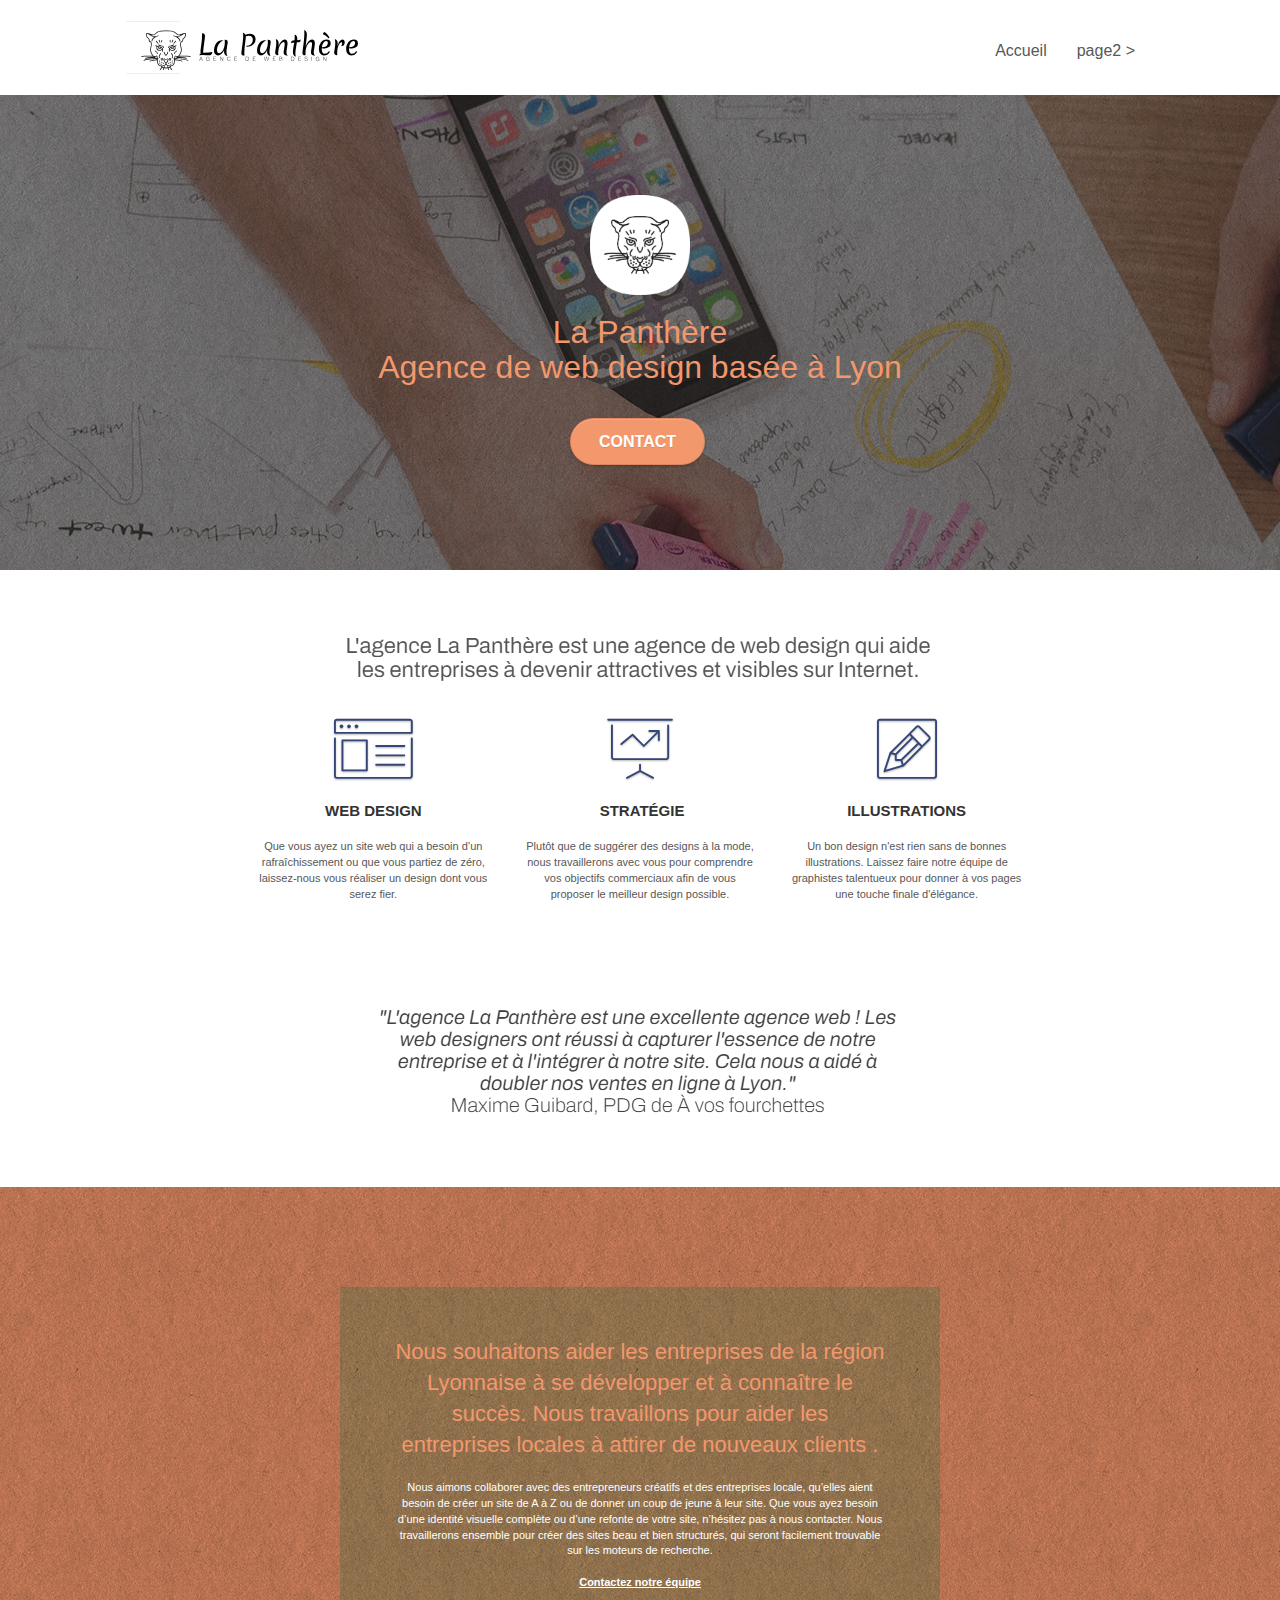
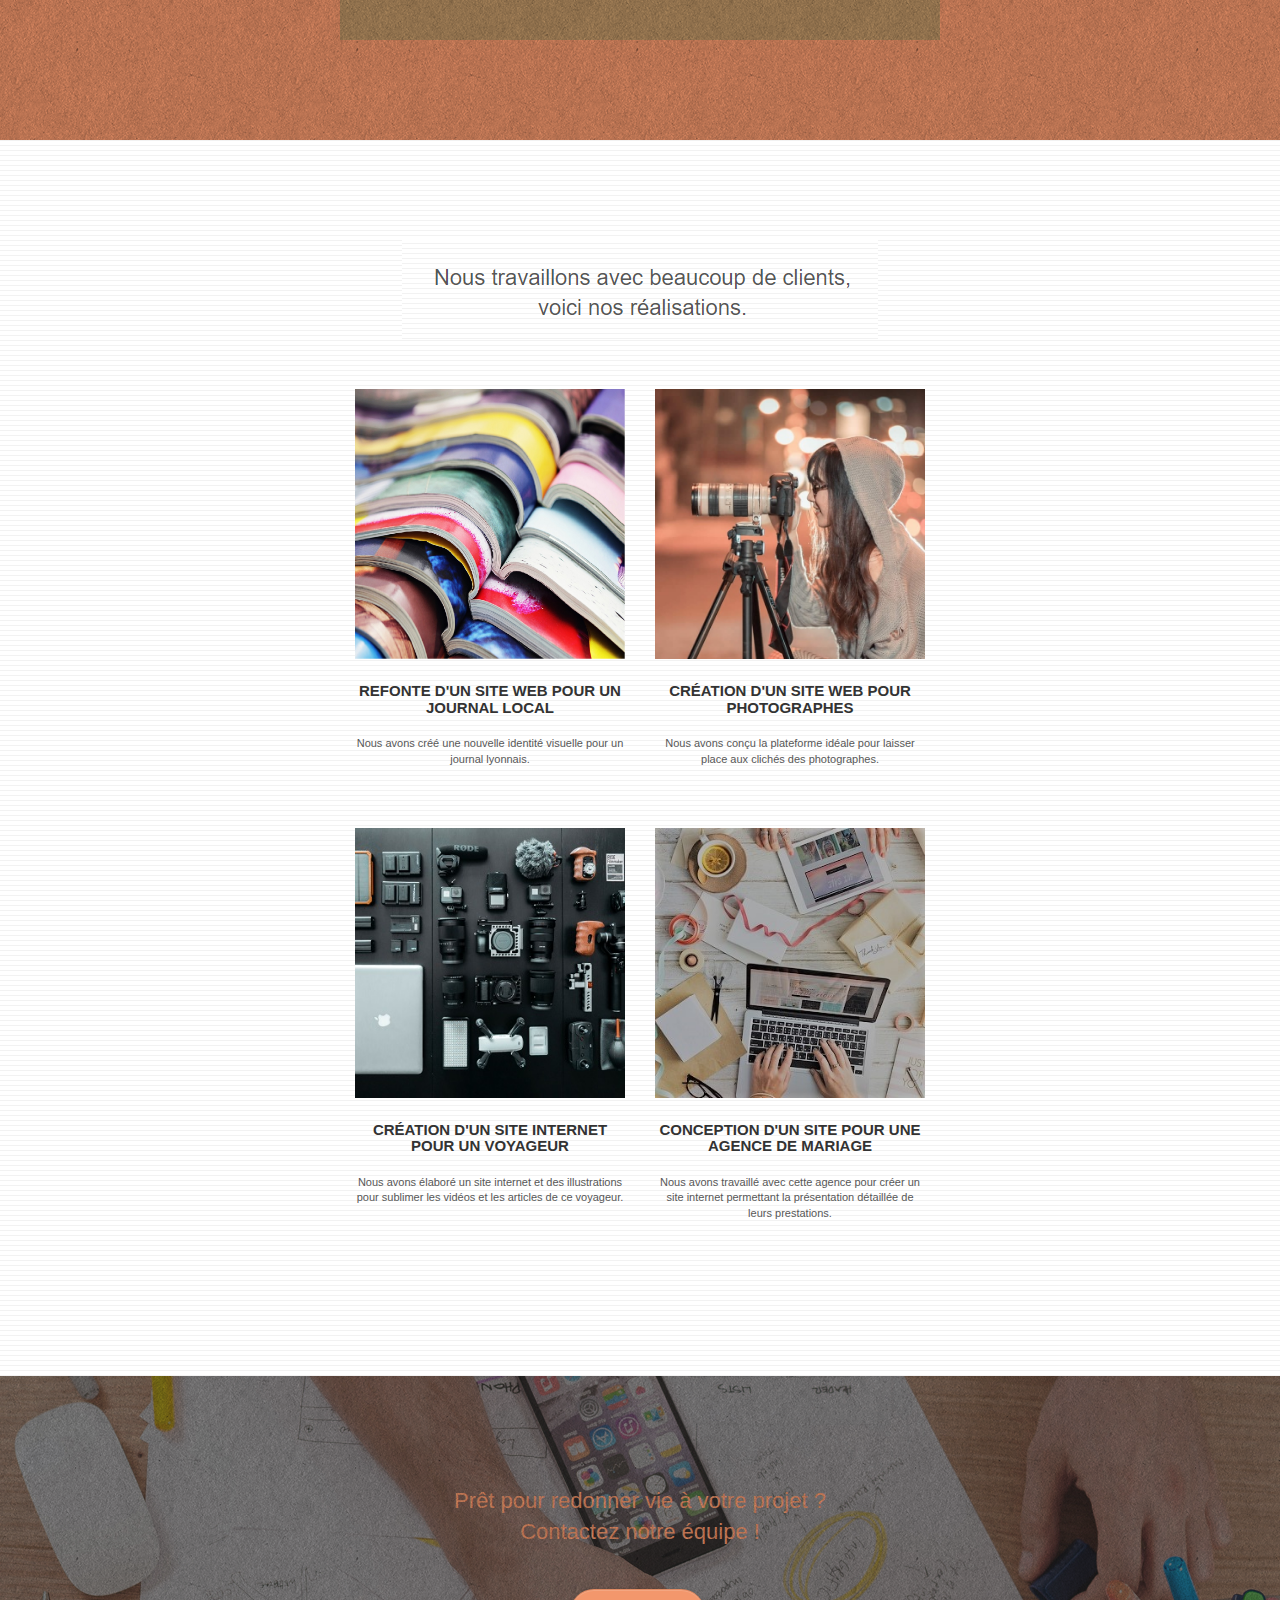
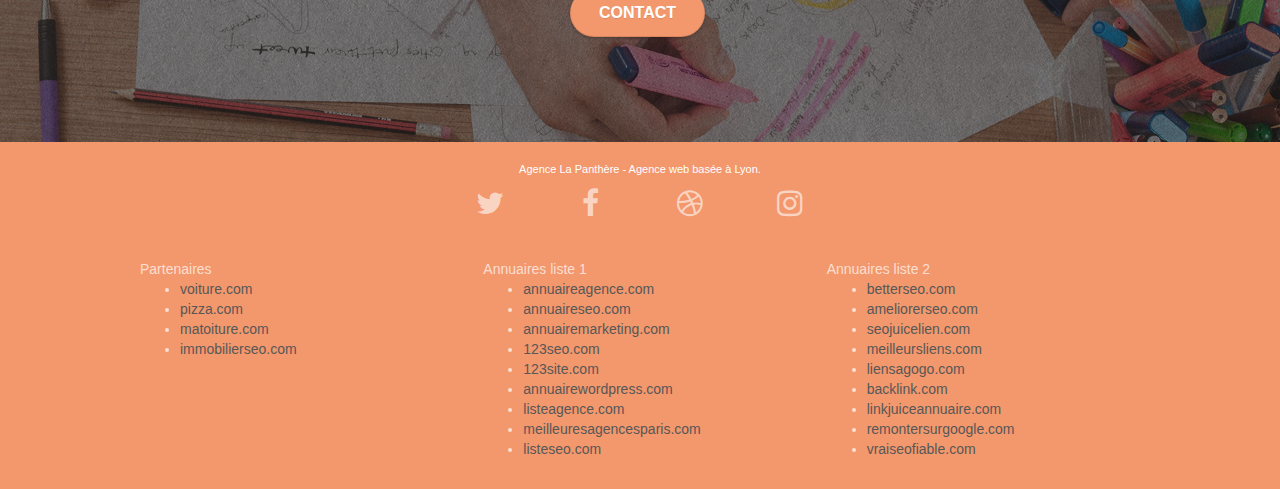
==== commit e1f15bb8: "fix : new h1" ====
--- a/index.html
+++ b/index.html
@@ -19,7 +19,7 @@
 	<script src="./js/jquery.touchSwipe.js" defer></script>
 	<script src="./js/gmaps.js"></script>
 
-    <title>.</title>
+    <title>Acceuil - Agence La Panthère</title>
 
     
 <!-- Analytics -->
@@ -68,7 +68,7 @@
 			<div class="col-sm-12">
 				<img src="img/logo.png" class="center-block image-resize-mode" width="100" alt="Agence La Panthère, agence web paris, création logo paris" />
 				<h1 class="text-center hero-bloc-text tc-white ">
-					Agence La Panthère
+					La Panthère <br>Agence de web design basée à Lyon
 				</h1>
 				<div class="text-center">
 					<a href="page2.html" class="btn btn-lg btn-clean btn-rd cta-hero btn-atomic-tangerine" id="cta-hero">Contact</a>
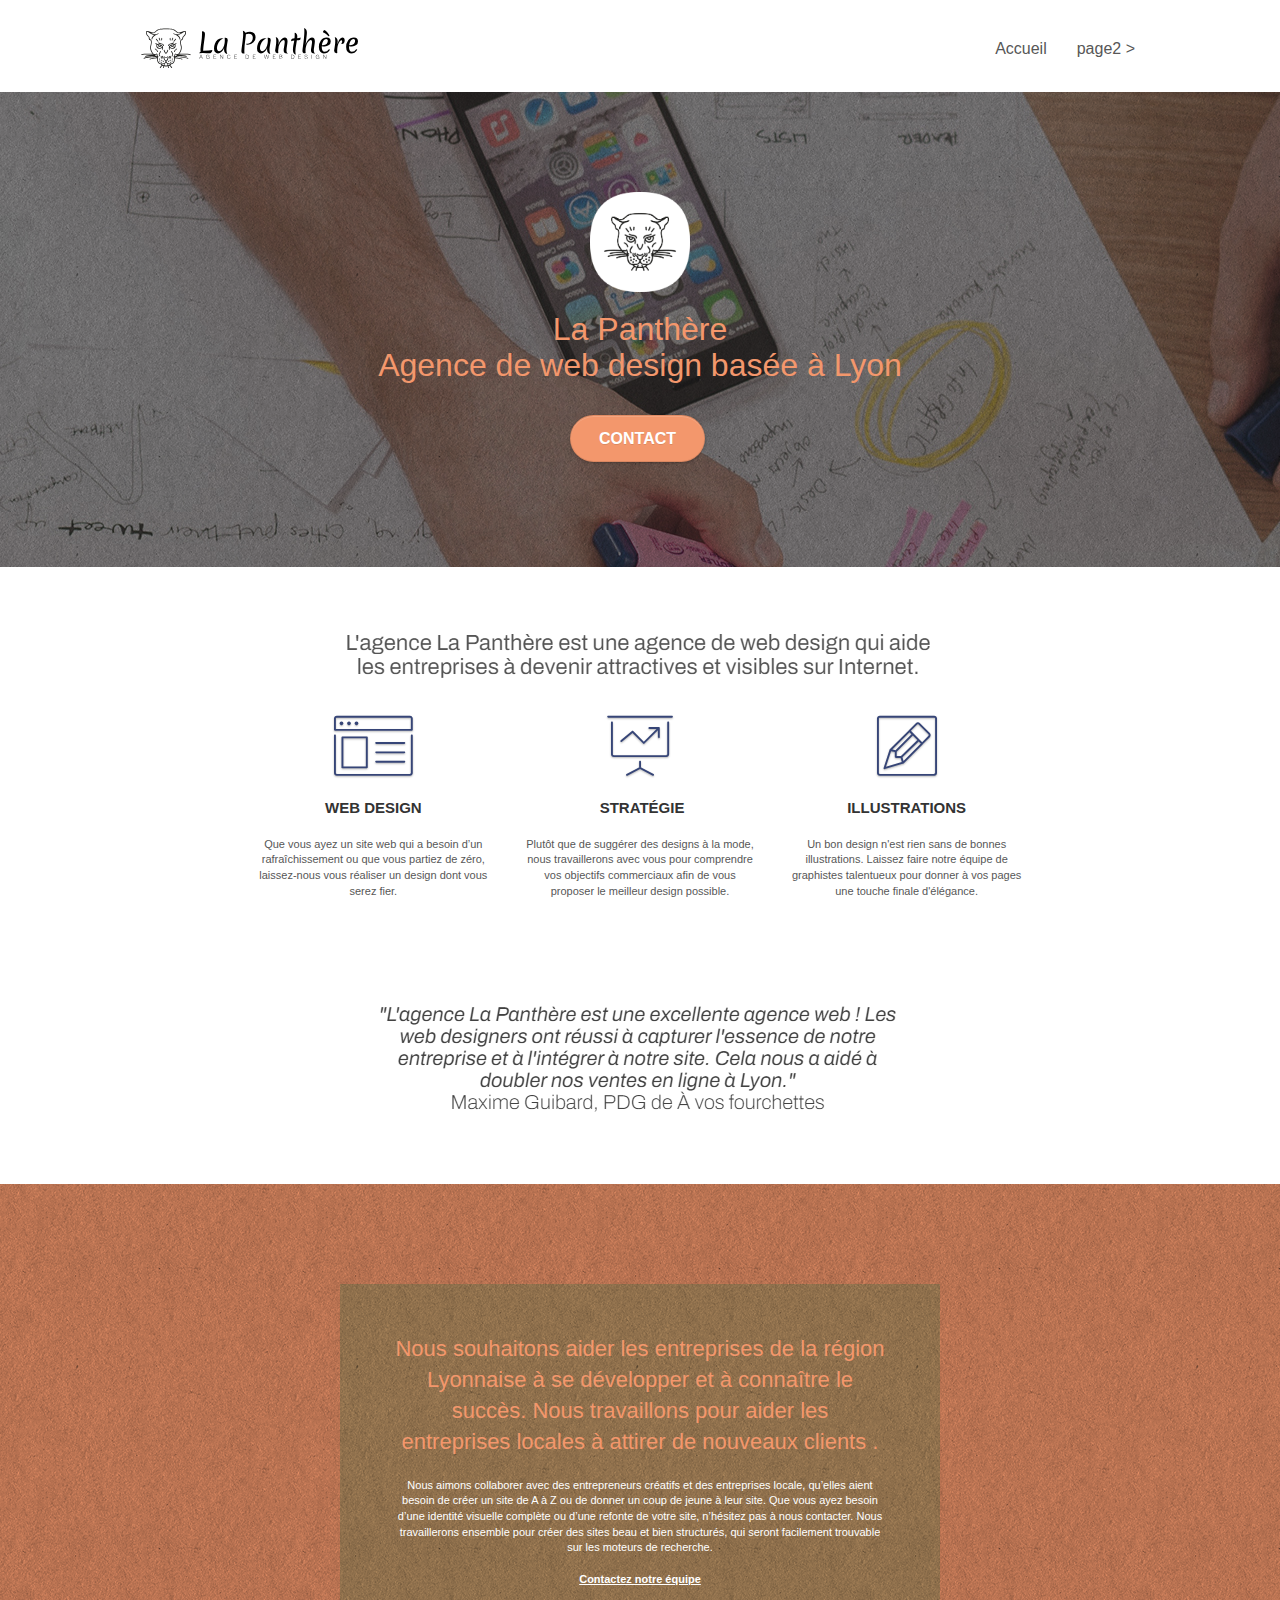
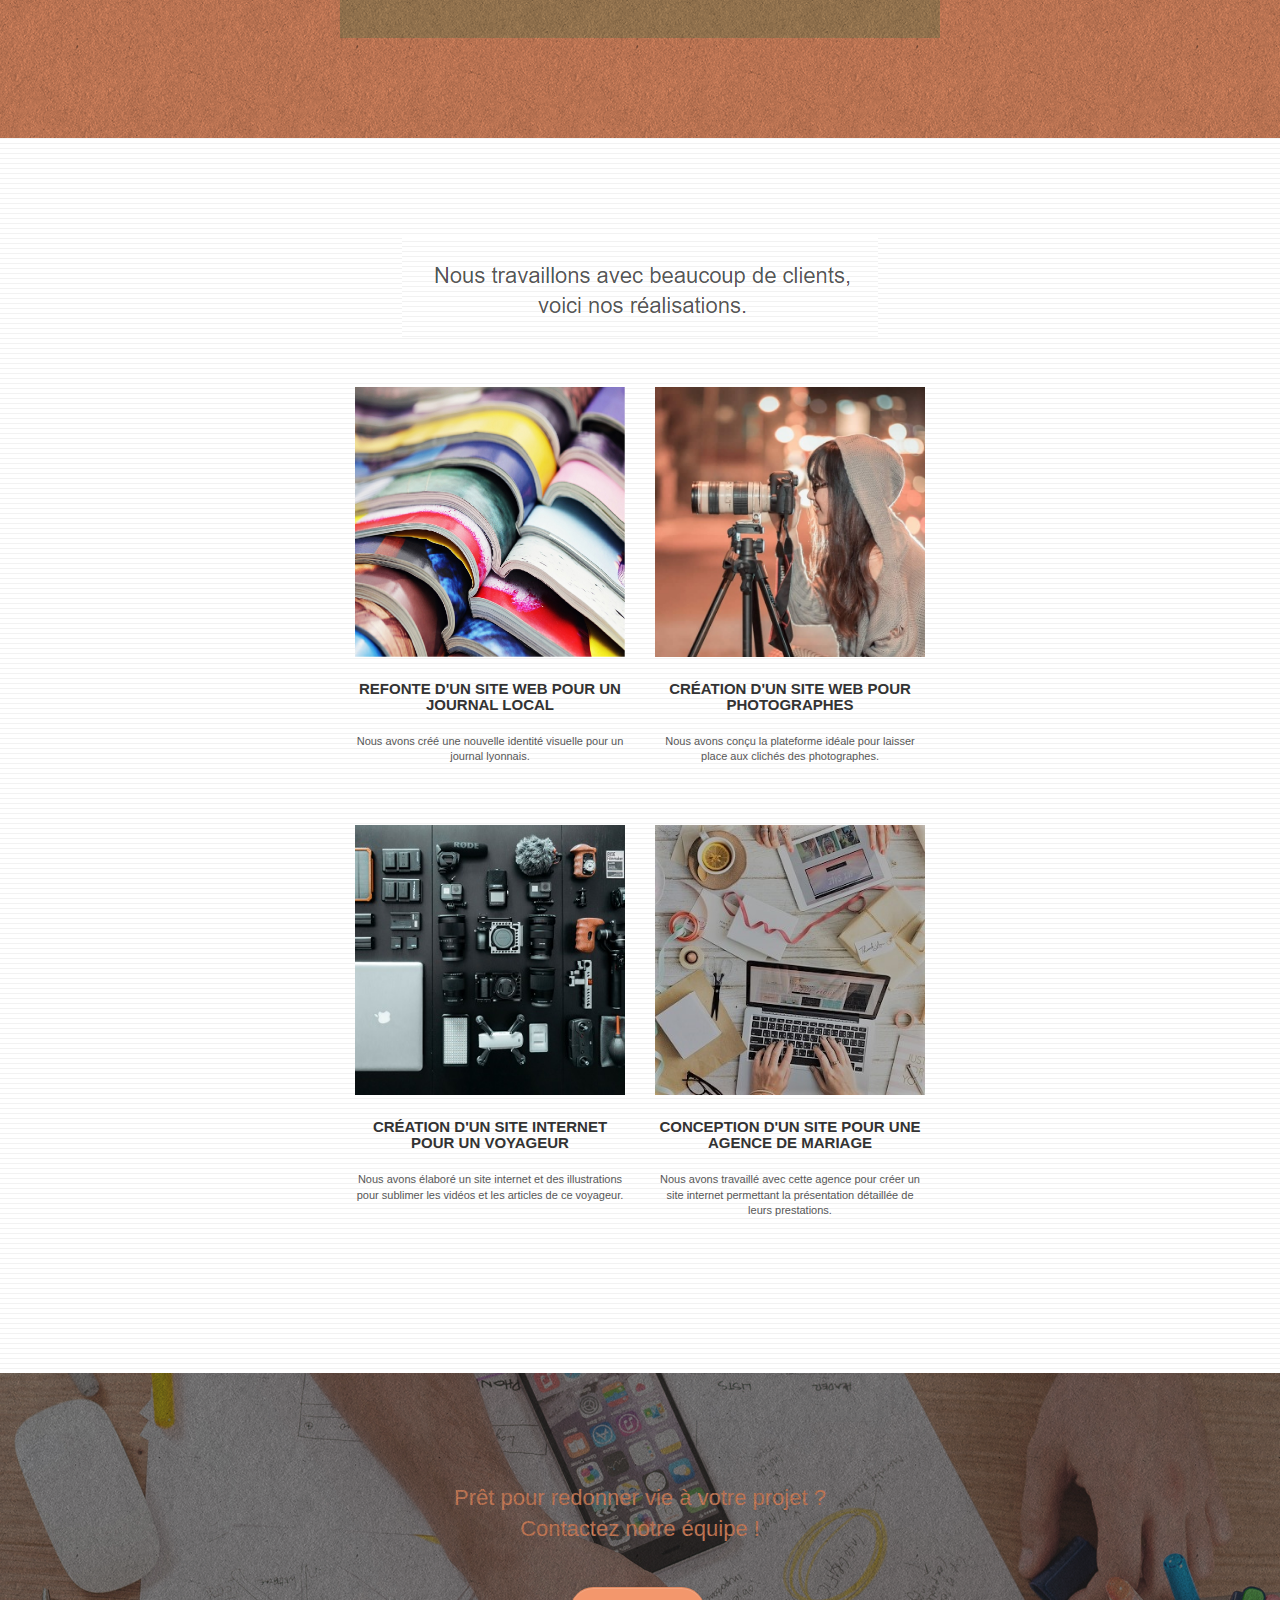
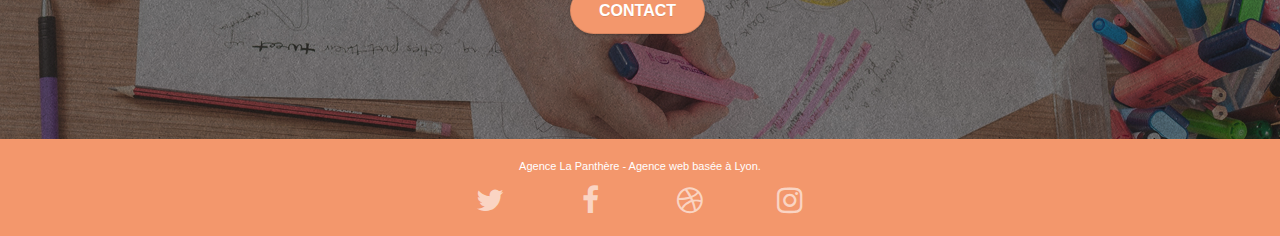
==== commit 8354eea8: "fix : deletion of meta keywords balise" ====
--- a/index.html
+++ b/index.html
@@ -2,7 +2,6 @@
 <html lang="Default">
 <head>
     <meta charset="utf-8">
-    <meta name="keywords" content="seo, google, site web, site internet, agence design paris, agence design, agence design,agence design,agence design,agence design,agence design,agence design,agence design,agence design">
     <meta name="description" content="">
     <meta name="viewport" content="width=device-width, initial-scale=1.0, viewport-fit=cover">
     <link rel="shortcut icon" type="image/png" href="favicon.jpg">
@@ -37,9 +36,7 @@
 
 		<nav class="navbar row">
 			<div class="navbar-header">
-				<div class="keywords" style="color:#cccccc;font-size:1px;">Agence web à paris, stratégie web, web design, illustrations, design de site web, site web, web, internet, site internet, site</div>
 				<a class="navbar-brand" href="index.html"><img src="img/agence-la-panthere-monochrome.svg" alt="paris web design logo agence web meilleure agence" height="40" /></a>
-				<div class="keywords" style="color:#cccccc;font-size:1px;">Agence web à paris, stratégie web, web design, illustrations, design de site web, site web, web, internet, site internet, site</div>
 				<button id="nav-toggle" type="button" class="ui-navbar-toggle navbar-toggle" data-toggle="collapse" data-target=".navbar-1">
 					<span class="sr-only">Toggle navigation</span><span class="icon-bar"></span><span class="icon-bar"></span><span class="icon-bar"></span>
 				</button>
@@ -245,46 +242,6 @@
 							<a class="social" href="index.html"><span class="fa fa-instagram icon-md"></span></a>
 						</div>
 					</div>
-					<div class="keywords" style="color:#F3976C;">Agence web à paris, stratégie web, web design, illustrations, design de site web, site web, web, internet, site internet, site</div>
-				</div>
-				<div class="row">
-					<div class="col-sm-4">
-						Partenaires
-							<ul>
-								<li><a href="voiture.com">voiture.com</a></li>
-								<li><a href="pizza.com">pizza.com</a></li>
-								<li><a href="matoiture.com">matoiture.com</a></li>
-								<li><a href="immobilierseo.com">immobilierseo.com</a></li>
-							</ul>		
-					</div>
-					<div class="col-sm-4">
-						Annuaires liste 1
-						<ul>
-							<li><a href="annuaireagence.com">annuaireagence.com</a></li>
-							<li><a href="annuaireseo.com">annuaireseo.com</a></li>
-							<li><a href="annuairemarketing.com">annuairemarketing.com</a></li>
-							<li><a href="123seoture.com">123seo.com</a></li>
-							<li><a href="123site.com">123site.com</a></li>
-							<li><a href="annuairewordpress.com">annuairewordpress.com</a></li>
-							<li><a href="listeagence.com">listeagence.com</a></li>
-							<li><a href="meilleuresagencesparis.com">meilleuresagencesparis.com</a></li>
-							<li><a href="listeseo.com">listeseo.com</a></li>
-						</ul>
-					</div>
-					<div class="col-sm-4">
-						Annuaires liste 2
-						<ul>
-							<li><a href="betterseo.com">betterseo.com</a></li>
-							<li><a href="ameliorerseo.com">ameliorerseo.com</a></li>
-							<li><a href="seojuicelien.com">seojuicelien.com</a></li>
-							<li><a href="meilleursliens.com">meilleursliens.com</a></li>
-							<li><a href="liensagogo.com">liensagogo.com</a></li>
-							<li><a href="backlink.com">backlink.com</a></li>
-							<li><a href="linkjuiceannuaire.com">linkjuiceannuaire.com</a></li>
-							<li><a href="remontersurgoogle.com">remontersurgoogle.com</a></li>
-							<li><a href="vraiseofiable.com">vraiseofiable.com</a></li>
-						</ul>
-					</div>
 				</div>
 			</div>
 		</div>
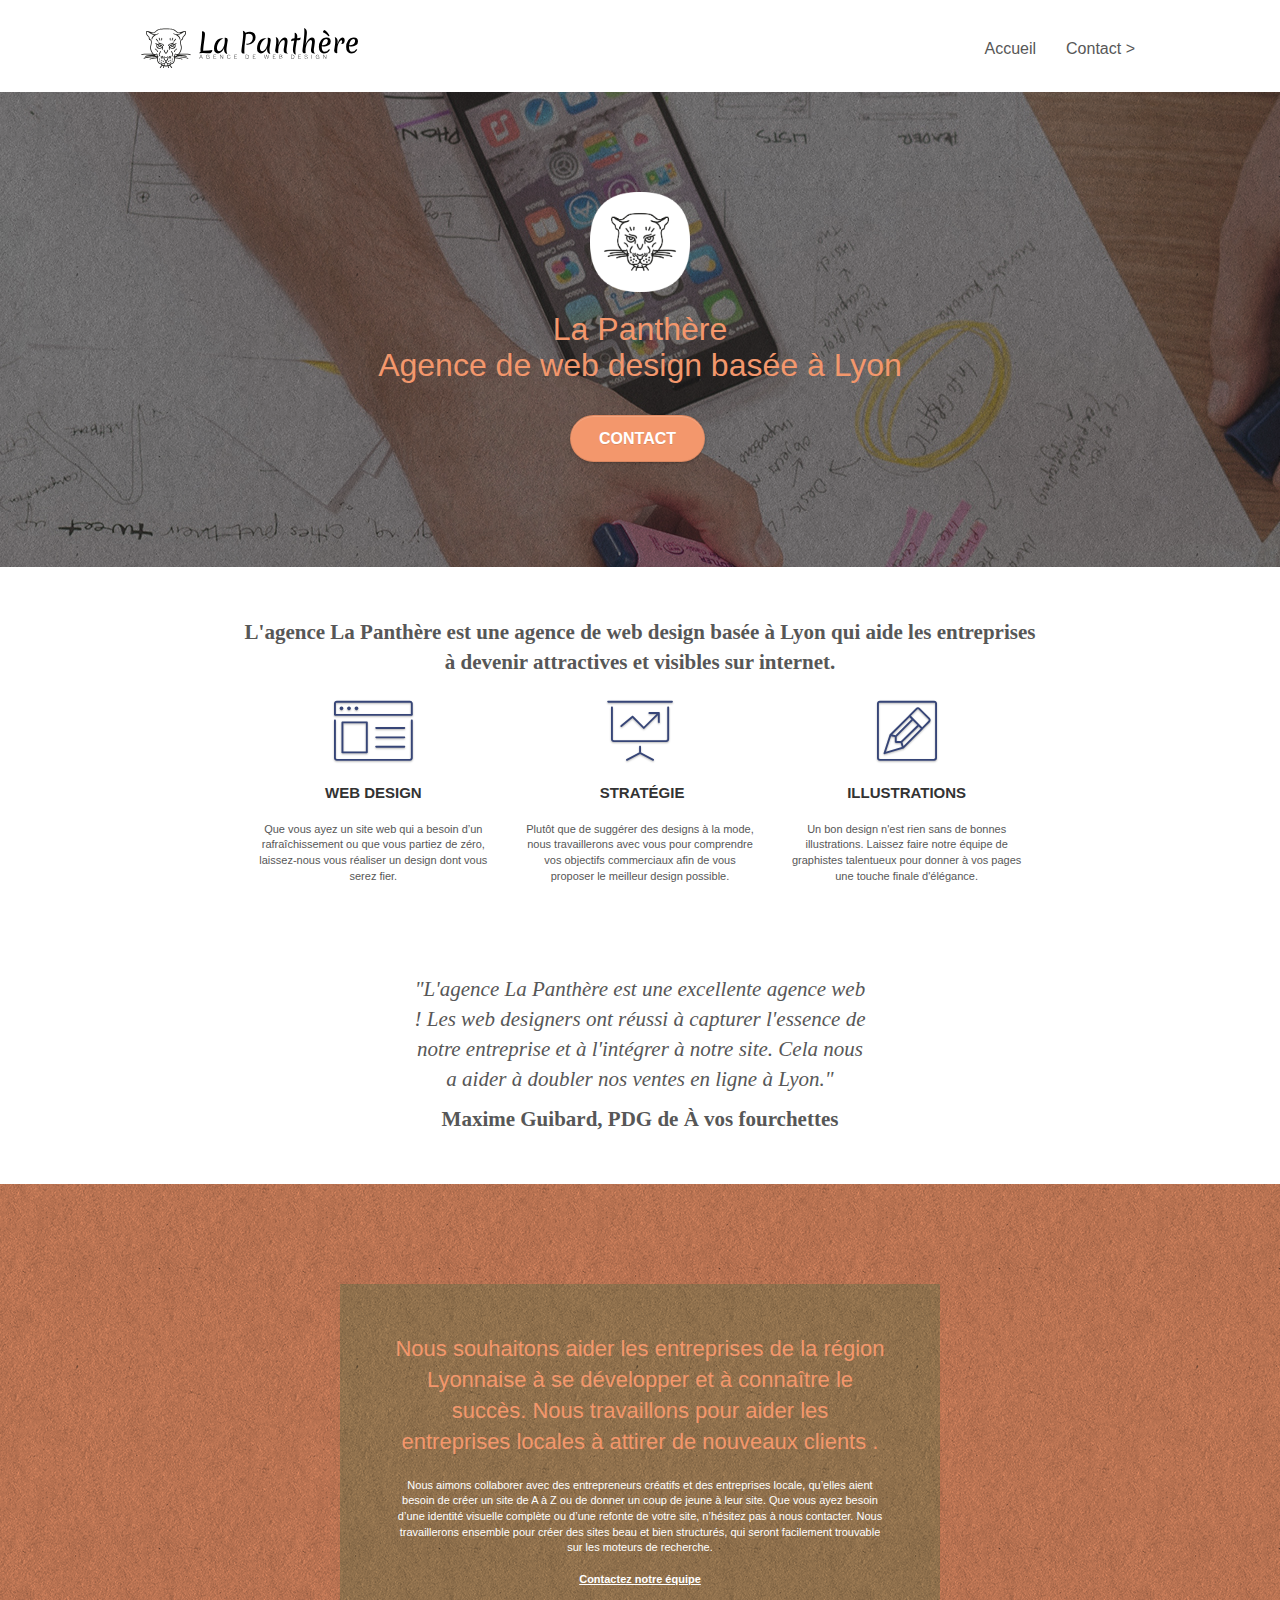
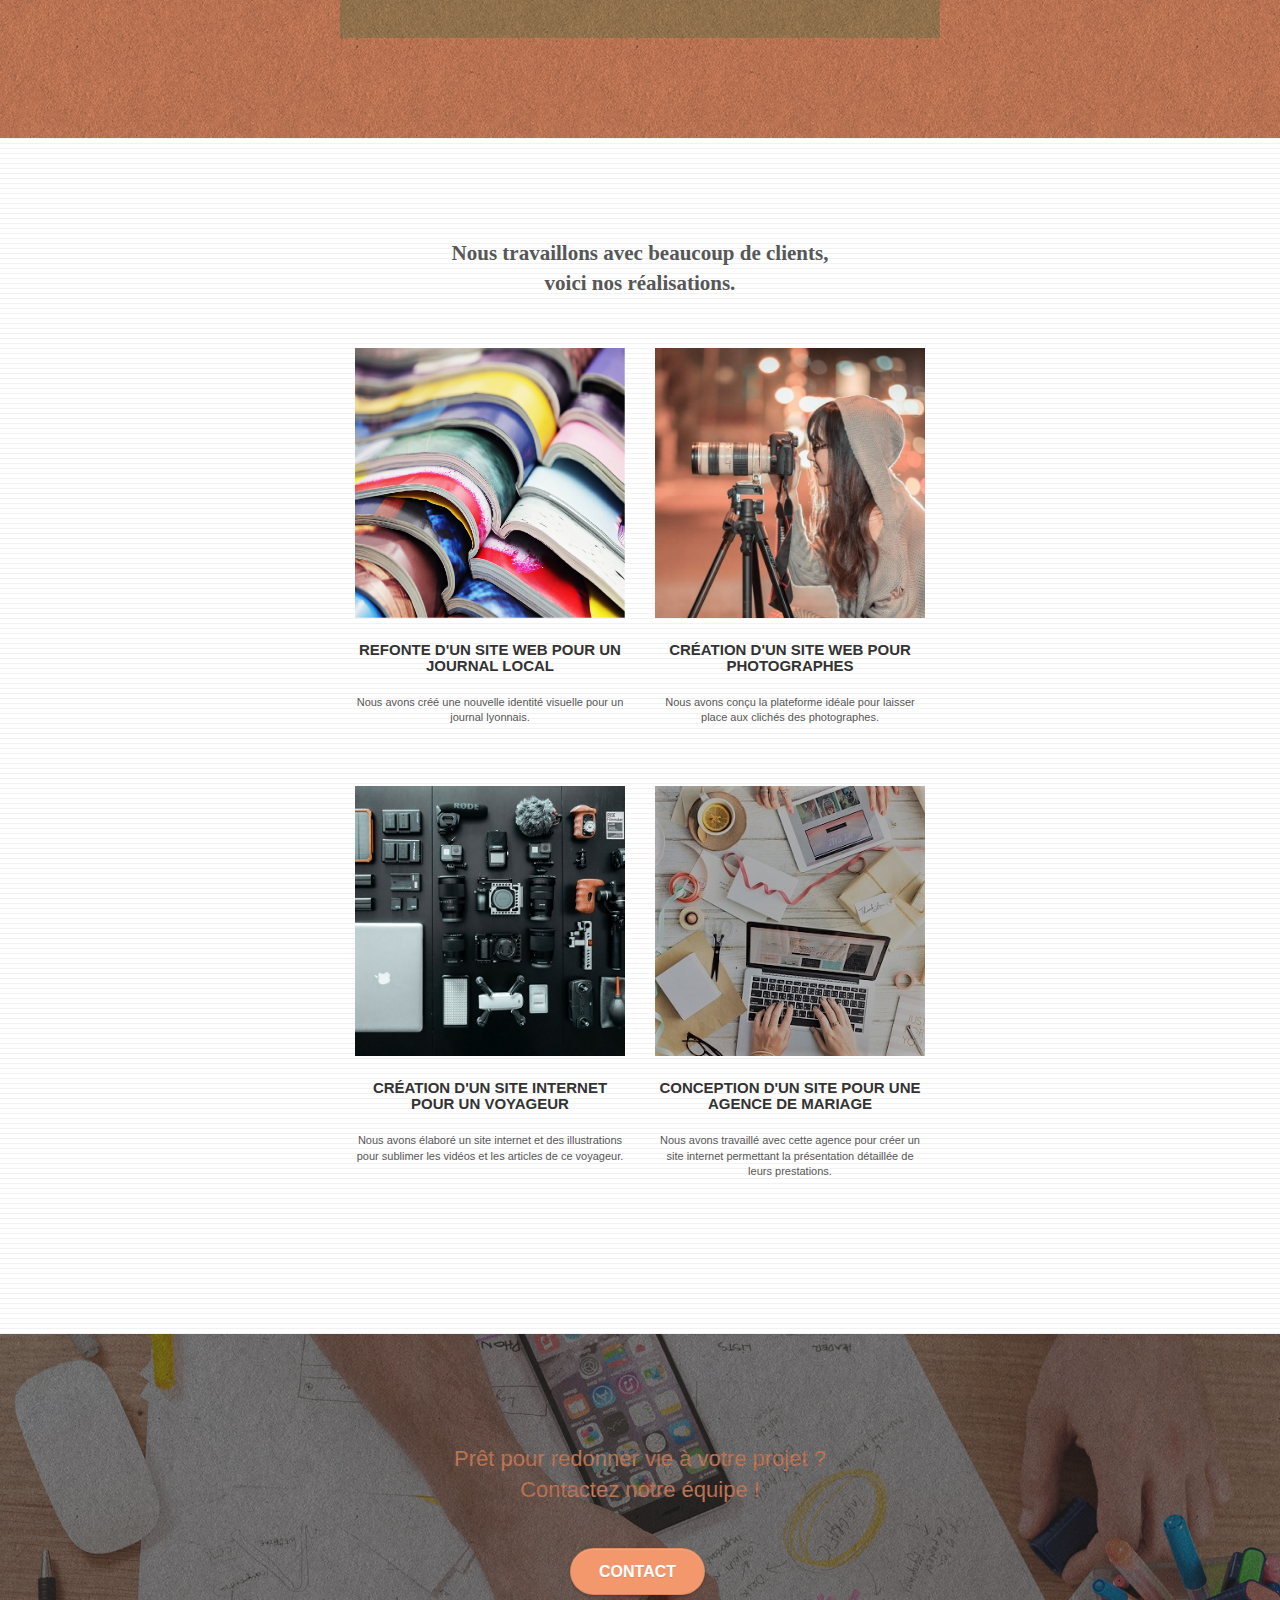
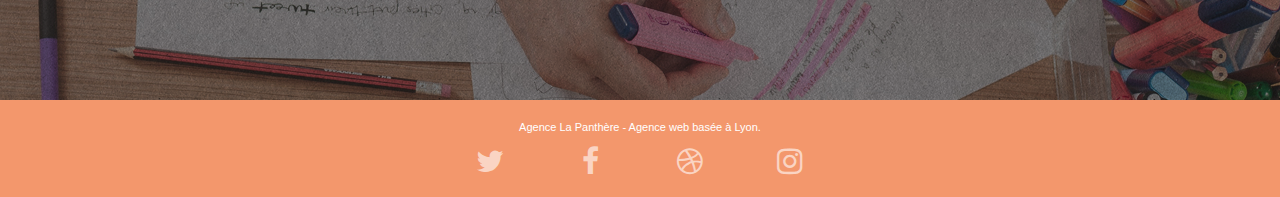
==== commit d6f369bc: "fix : replacing images with text." ====
--- a/index.html
+++ b/index.html
@@ -1,5 +1,5 @@
 <!doctype html>
-<html lang="Default">
+<html lang="fr">
 <head>
     <meta charset="utf-8">
     <meta name="description" content="">
@@ -10,13 +10,6 @@
 	<link rel="stylesheet" type="text/css" href="style.css">
 	<link rel="stylesheet" type="text/css" href="./css/font-awesome.css">
 	<link rel="stylesheet" type="text/css" href="./css/et-line.css">
-	
-    
-	<script src="./js/jquery-2.1.0.js"></script>
-	<script src="./js/bootstrap.js"></script>
-	<script src="./js/blocs.js"></script>
-	<script src="./js/jquery.touchSwipe.js" defer></script>
-	<script src="./js/gmaps.js"></script>
 
     <title>Acceuil - Agence La Panthère</title>
 
@@ -49,7 +42,7 @@
 					<li>
 					</li>
 					<li>
-						<a href="page2.html">page2 &gt;</a>
+						<a href="contact.html">Contact &gt;</a>
 					</li>
 				</ul>
 			</div>
@@ -68,7 +61,7 @@
 					La Panthère <br>Agence de web design basée à Lyon
 				</h1>
 				<div class="text-center">
-					<a href="page2.html" class="btn btn-lg btn-clean btn-rd cta-hero btn-atomic-tangerine" id="cta-hero">Contact</a>
+					<a href="contact.html" class="btn btn-lg btn-clean btn-rd cta-hero btn-atomic-tangerine" id="cta-hero">Contact</a>
 				</div>
 			</div>
 		</div>
@@ -81,7 +74,7 @@
 	<div class="container bloc-md">
 		<div class="row">
 			<div class="col-sm-12 text-center">
-				<img alt="agence web, agence web paris, web design paris, stratégie web" src="img/title.png" />
+				<p class="style bold">L'agence La Panthère est une agence de web design basée à Lyon qui aide les entreprises à devenir attractives et visibles sur internet.</p>
 			</div>
 		</div>
 		<div class="row voffset-lg med-width-whitespace">
@@ -121,8 +114,8 @@
 		</div>
 		<div class="row voffset-lg voffset">
 			<div class="col-xs-12 col-md-8 col-md-offset-2 text-center">
-				<img alt="agence web, agence web paris, web design paris, stratégie web" src="img/citation.png" />
-
+				<p class="style italic">"L'agence La Panthère est une excellente agence web ! Les web designers ont réussi à capturer l'essence de notre entreprise et à l'intégrer à notre site. Cela nous a aider à doubler nos ventes en ligne à Lyon."</p>
+				<p class="style space bold">Maxime Guibard, PDG de À vos fourchettes</p>
 			</div>
 		</div>
 	</div>
@@ -138,7 +131,7 @@
 					Nous souhaitons aider les entreprises de la région Lyonnaise à se développer et à connaître le succès. Nous travaillons pour aider les entreprises locales à attirer de nouveaux clients .<br>
 				</h2>
 				<p class="text-center white">
-					Nous aimons collaborer avec des entrepreneurs créatifs et des entreprises locale, qu’elles aient besoin de créer un site de A à Z ou de donner un coup de jeune à leur site. Que vous ayez besoin d’une identité visuelle complète ou d’une refonte de votre site, n’hésitez pas à nous contacter. Nous travaillerons ensemble pour créer des sites beau et bien structurés, qui seront facilement trouvable sur les moteurs de recherche. <br><br><a class="ltc-white bold-link" href="page2.html">Contactez notre équipe</a><br>
+					Nous aimons collaborer avec des entrepreneurs créatifs et des entreprises locale, qu’elles aient besoin de créer un site de A à Z ou de donner un coup de jeune à leur site. Que vous ayez besoin d’une identité visuelle complète ou d’une refonte de votre site, n’hésitez pas à nous contacter. Nous travaillerons ensemble pour créer des sites beau et bien structurés, qui seront facilement trouvable sur les moteurs de recherche. <br><br><a class="ltc-white bold-link" href="contact.html">Contactez notre équipe</a><br>
 				</p>
 			</div>
 		</div>
@@ -151,7 +144,7 @@
 	<div class="container bloc-lg">
 		<div class="row">
 			<div class="col-sm-12 text-center">
-				<img alt="agence web, agence web paris, web design paris, stratégie web" src="img/title2.png" />
+				<p class="style bold">Nous travaillons avec beaucoup de clients, <br>voici nos réalisations.</p>
 			</div>
 		</div>
 		<div class="row tight-width-whitespace portfolio-row">
@@ -206,7 +199,7 @@
 				Prêt pour redonner vie à votre projet ?<br>Contactez notre équipe !
 			</h2>
 			<div class="col-sm-12 text-center">
-				<a href="page2.html" class="btn btn-atomic-tangerine btn-clean btn-rd btn-lg cta-hero">Contact</a>
+				<a href="contact.html" class="btn btn-atomic-tangerine btn-clean btn-rd btn-lg cta-hero">Contact</a>
 			</div>
 		</div>
 	</div>
@@ -252,6 +245,10 @@
 </div>
 <!-- Principal conteneur END -->
     
-
+	<script src="./js/jquery-2.1.0.js"></script>
+	<script src="./js/bootstrap.js"></script>
+	<script src="./js/blocs.js"></script>
+	<script src="./js/jquery.touchSwipe.js" defer></script>
+	<script src="./js/gmaps.js"></script>
 </body>
 </html>
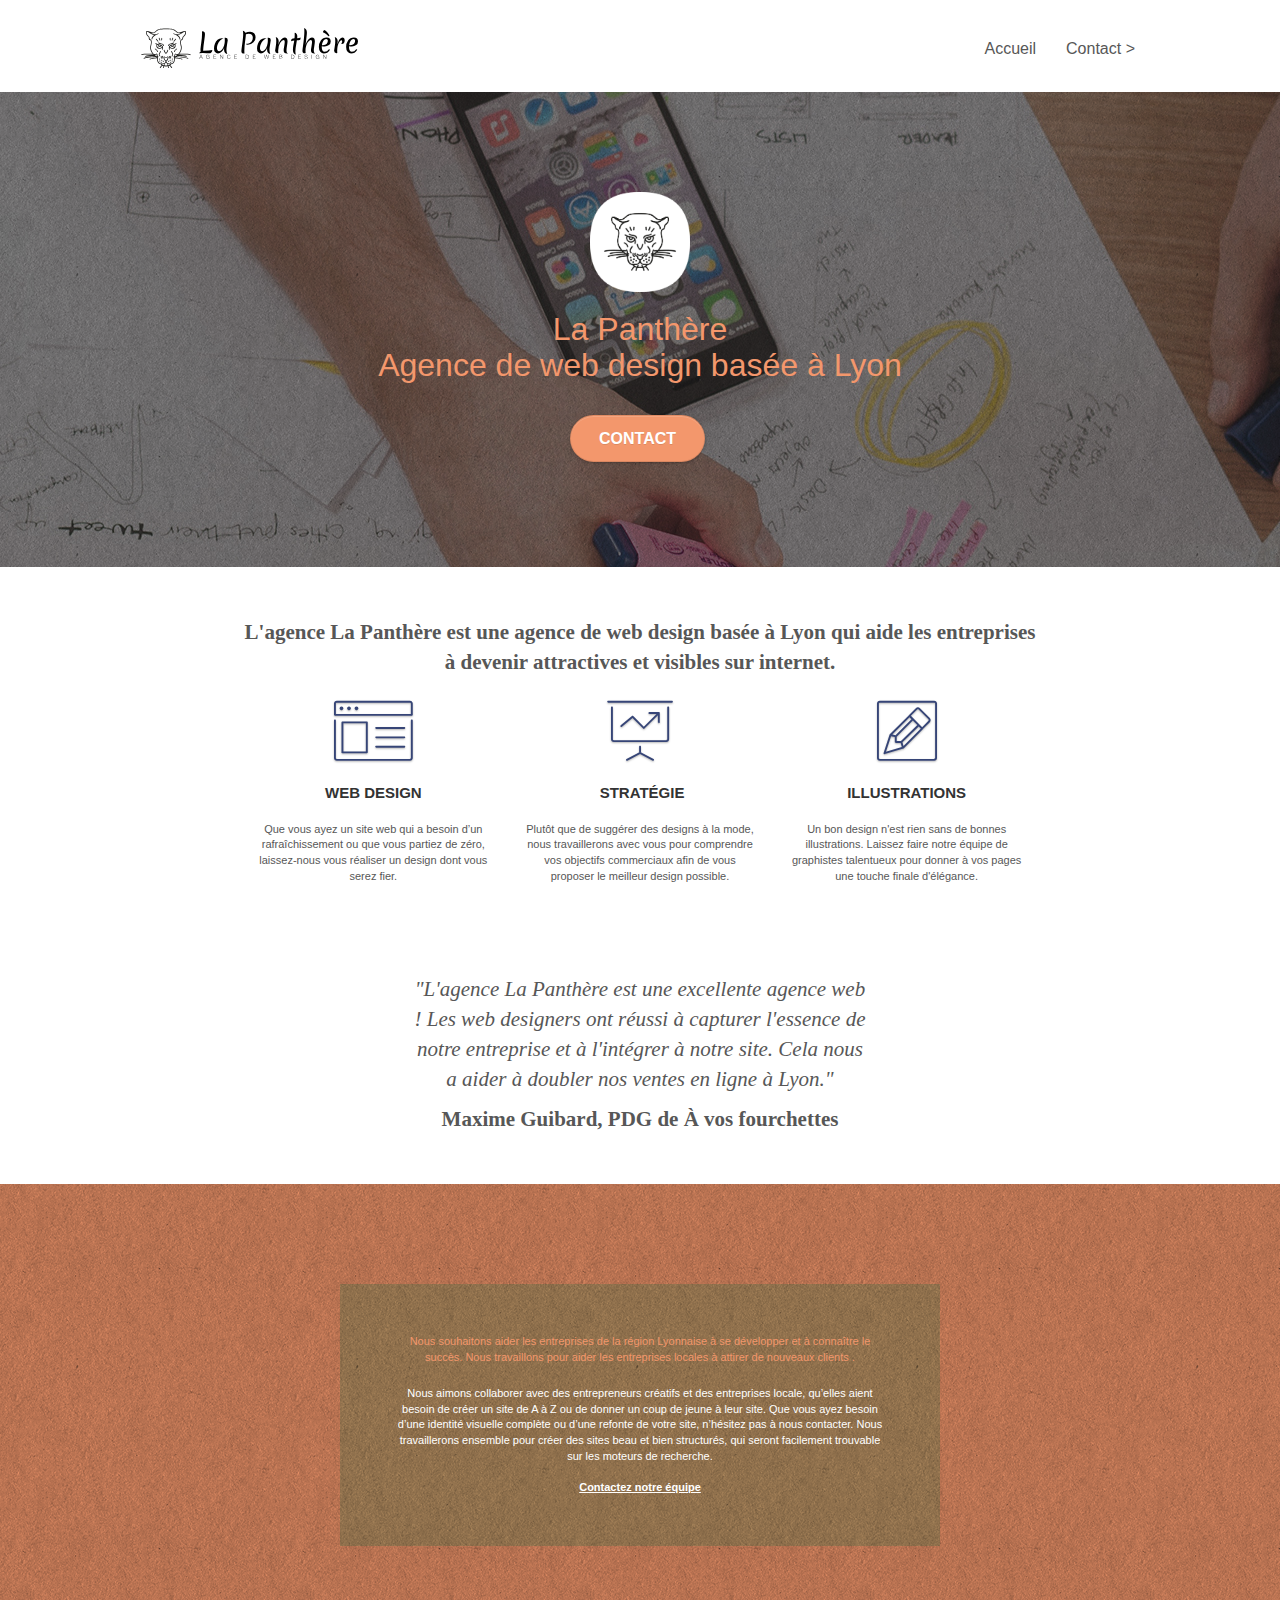
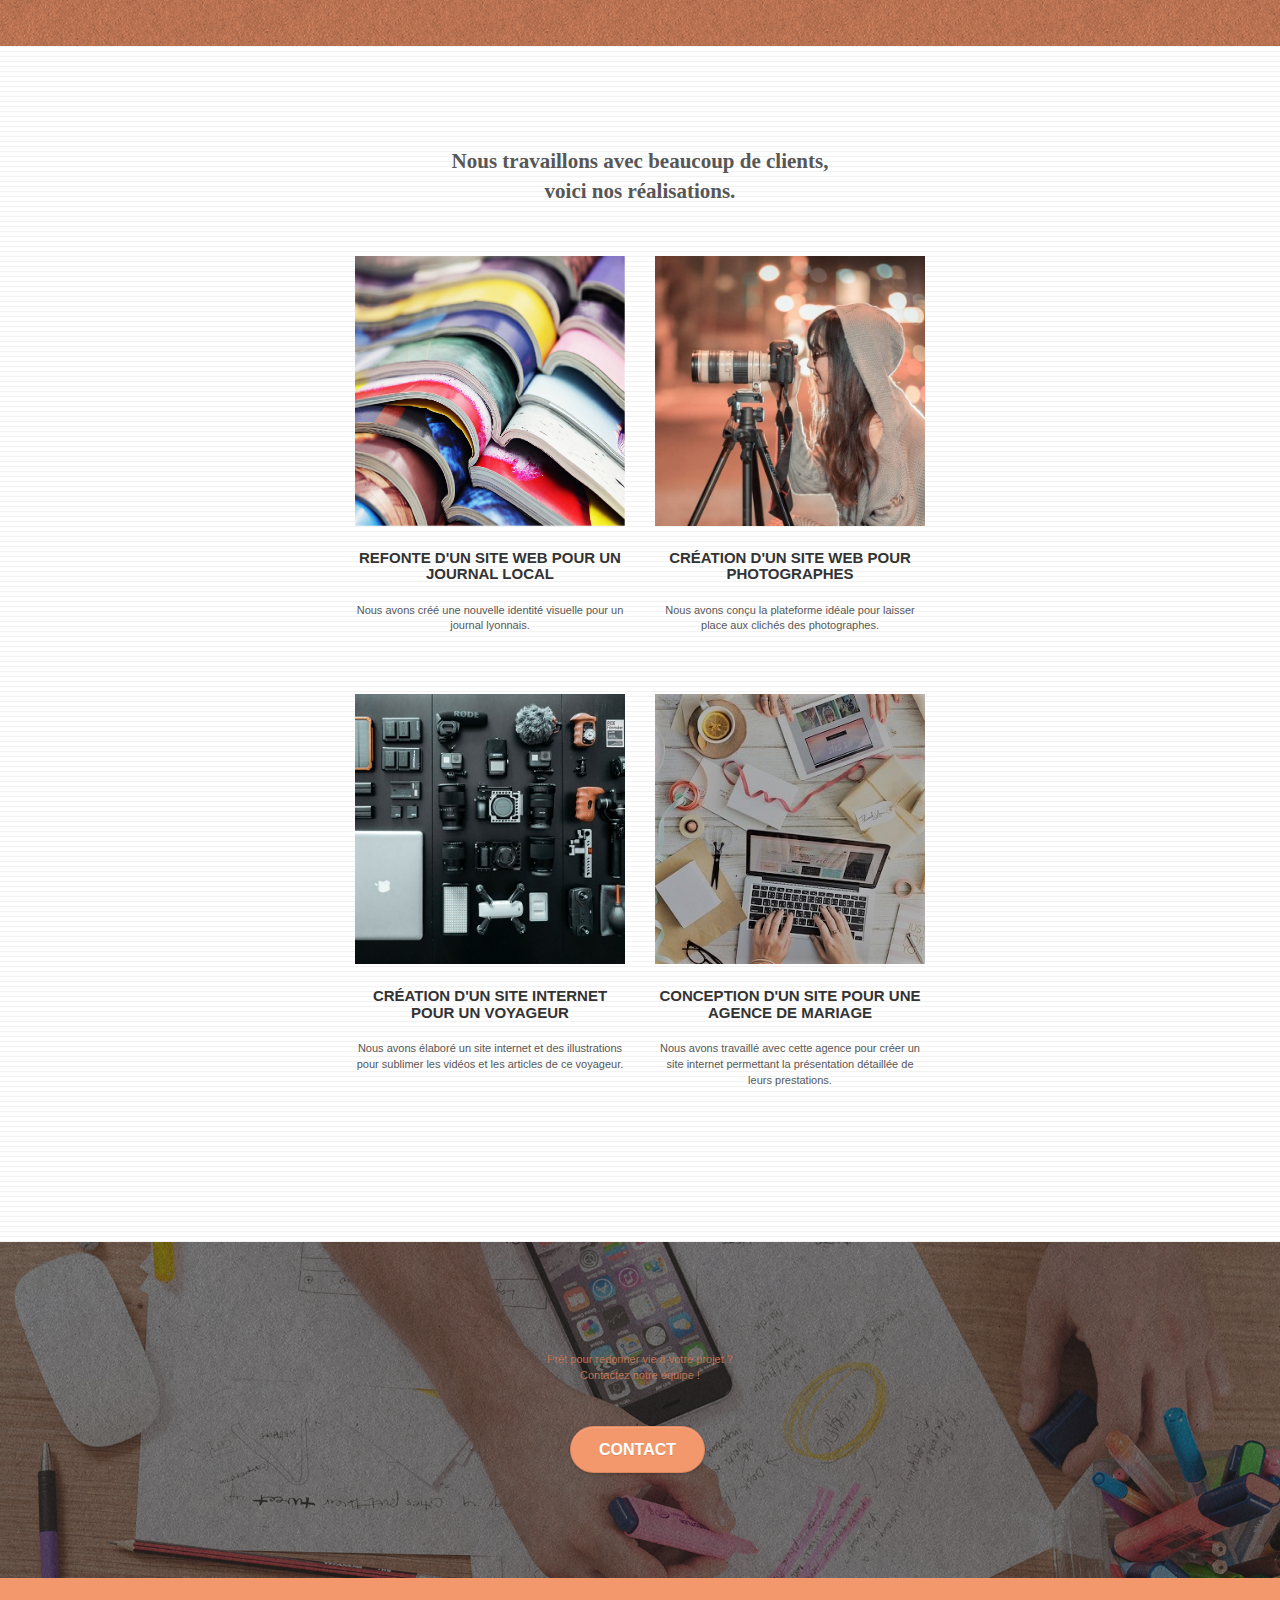
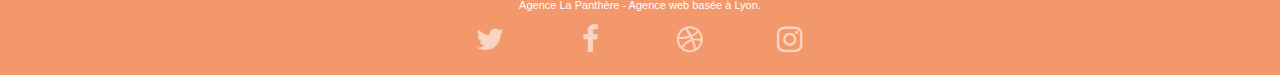
==== commit fa46c62f: "fix : replacing h2 with p" ====
--- a/index.html
+++ b/index.html
@@ -127,9 +127,9 @@
 	<div class="container bloc-lg">
 		<div class="row tight-width-whitespace black-background">
 			<div class="col-sm-12">
-				<h2 class="mg-md text-center tc-white">
+				<p class="mg-md text-center tc-white">
 					Nous souhaitons aider les entreprises de la région Lyonnaise à se développer et à connaître le succès. Nous travaillons pour aider les entreprises locales à attirer de nouveaux clients .<br>
-				</h2>
+				</p>
 				<p class="text-center white">
 					Nous aimons collaborer avec des entrepreneurs créatifs et des entreprises locale, qu’elles aient besoin de créer un site de A à Z ou de donner un coup de jeune à leur site. Que vous ayez besoin d’une identité visuelle complète ou d’une refonte de votre site, n’hésitez pas à nous contacter. Nous travaillerons ensemble pour créer des sites beau et bien structurés, qui seront facilement trouvable sur les moteurs de recherche. <br><br><a class="ltc-white bold-link" href="contact.html">Contactez notre équipe</a><br>
 				</p>
@@ -195,9 +195,9 @@
 <div class="bloc bgc-dark-slate-blue bg-banniere d-bloc bloc-bg-texture texture-paper" id="bloc-5-cta">
 	<div class="container bloc-lg">
 		<div class="row">
-			<h2 class="mg-md text-center tc-white">
+			<p class="mg-md text-center tc-white">
 				Prêt pour redonner vie à votre projet ?<br>Contactez notre équipe !
-			</h2>
+			</p>
 			<div class="col-sm-12 text-center">
 				<a href="contact.html" class="btn btn-atomic-tangerine btn-clean btn-rd btn-lg cta-hero">Contact</a>
 			</div>
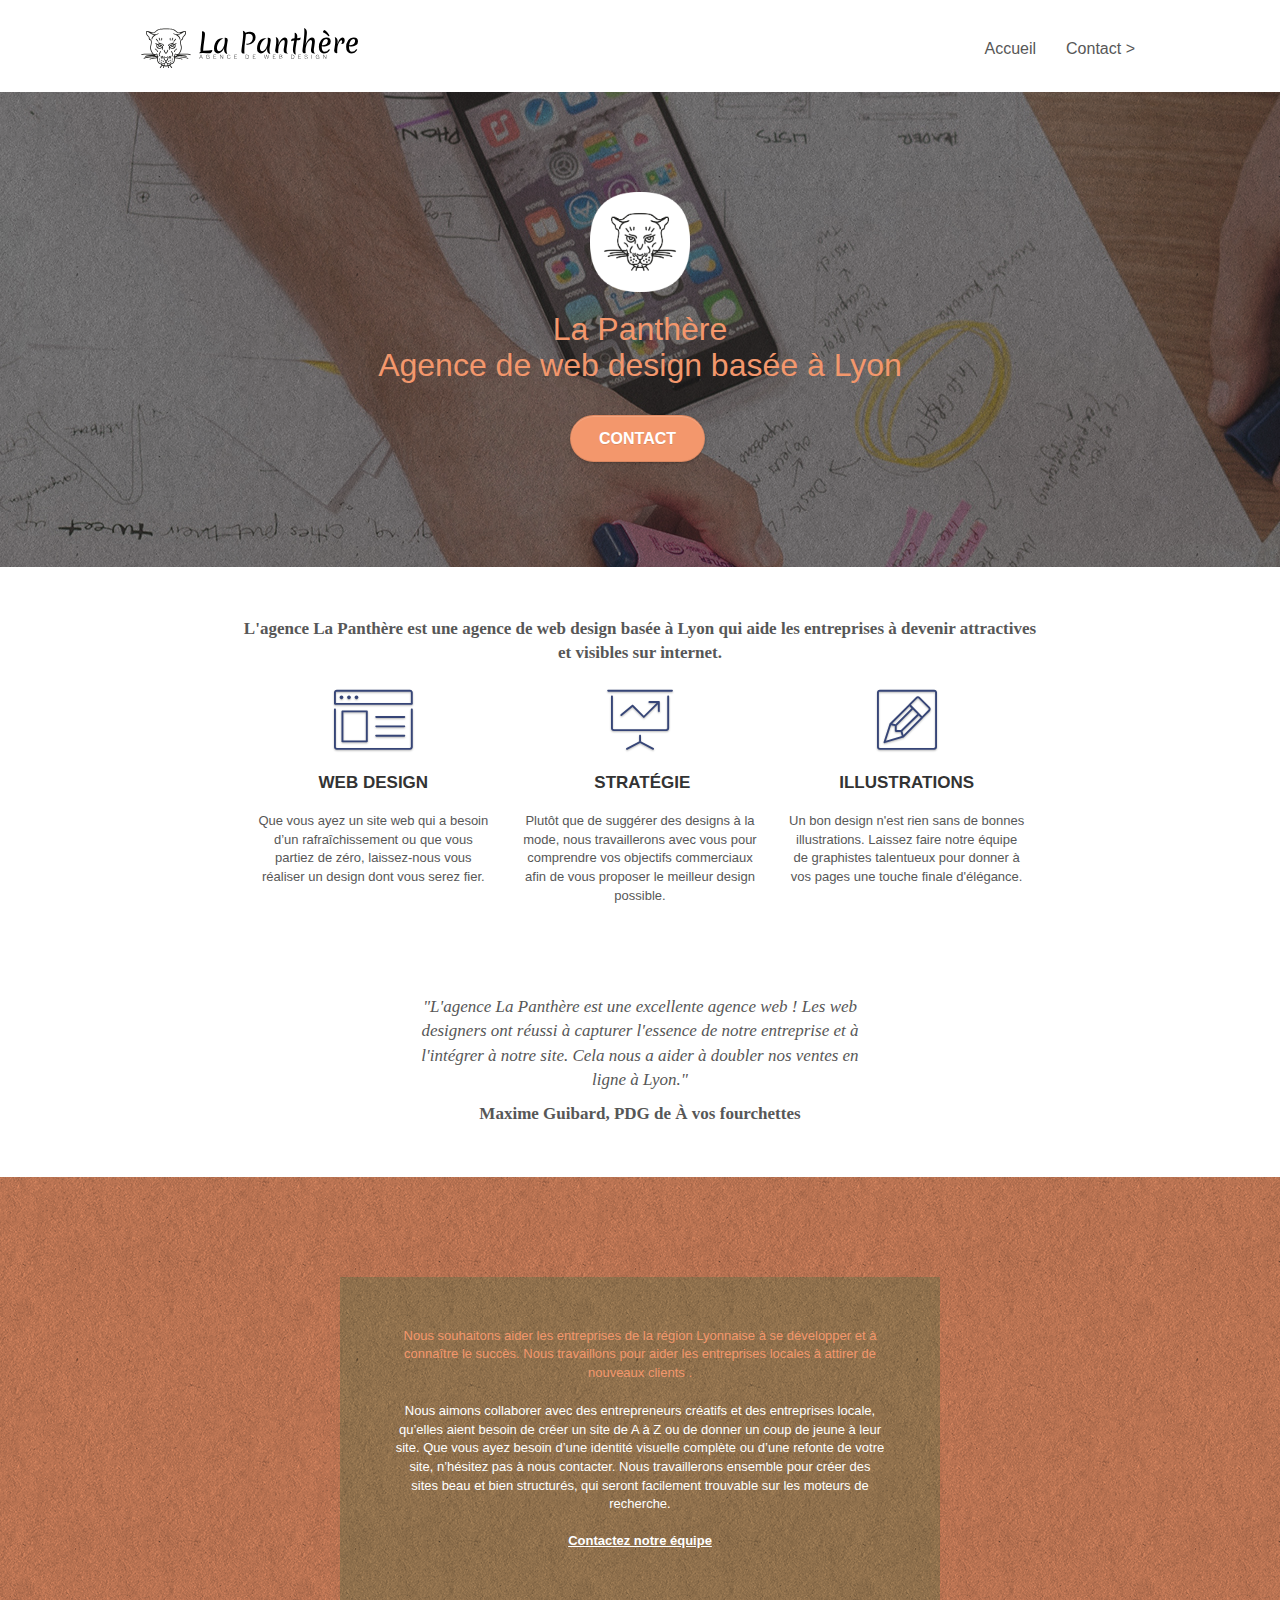
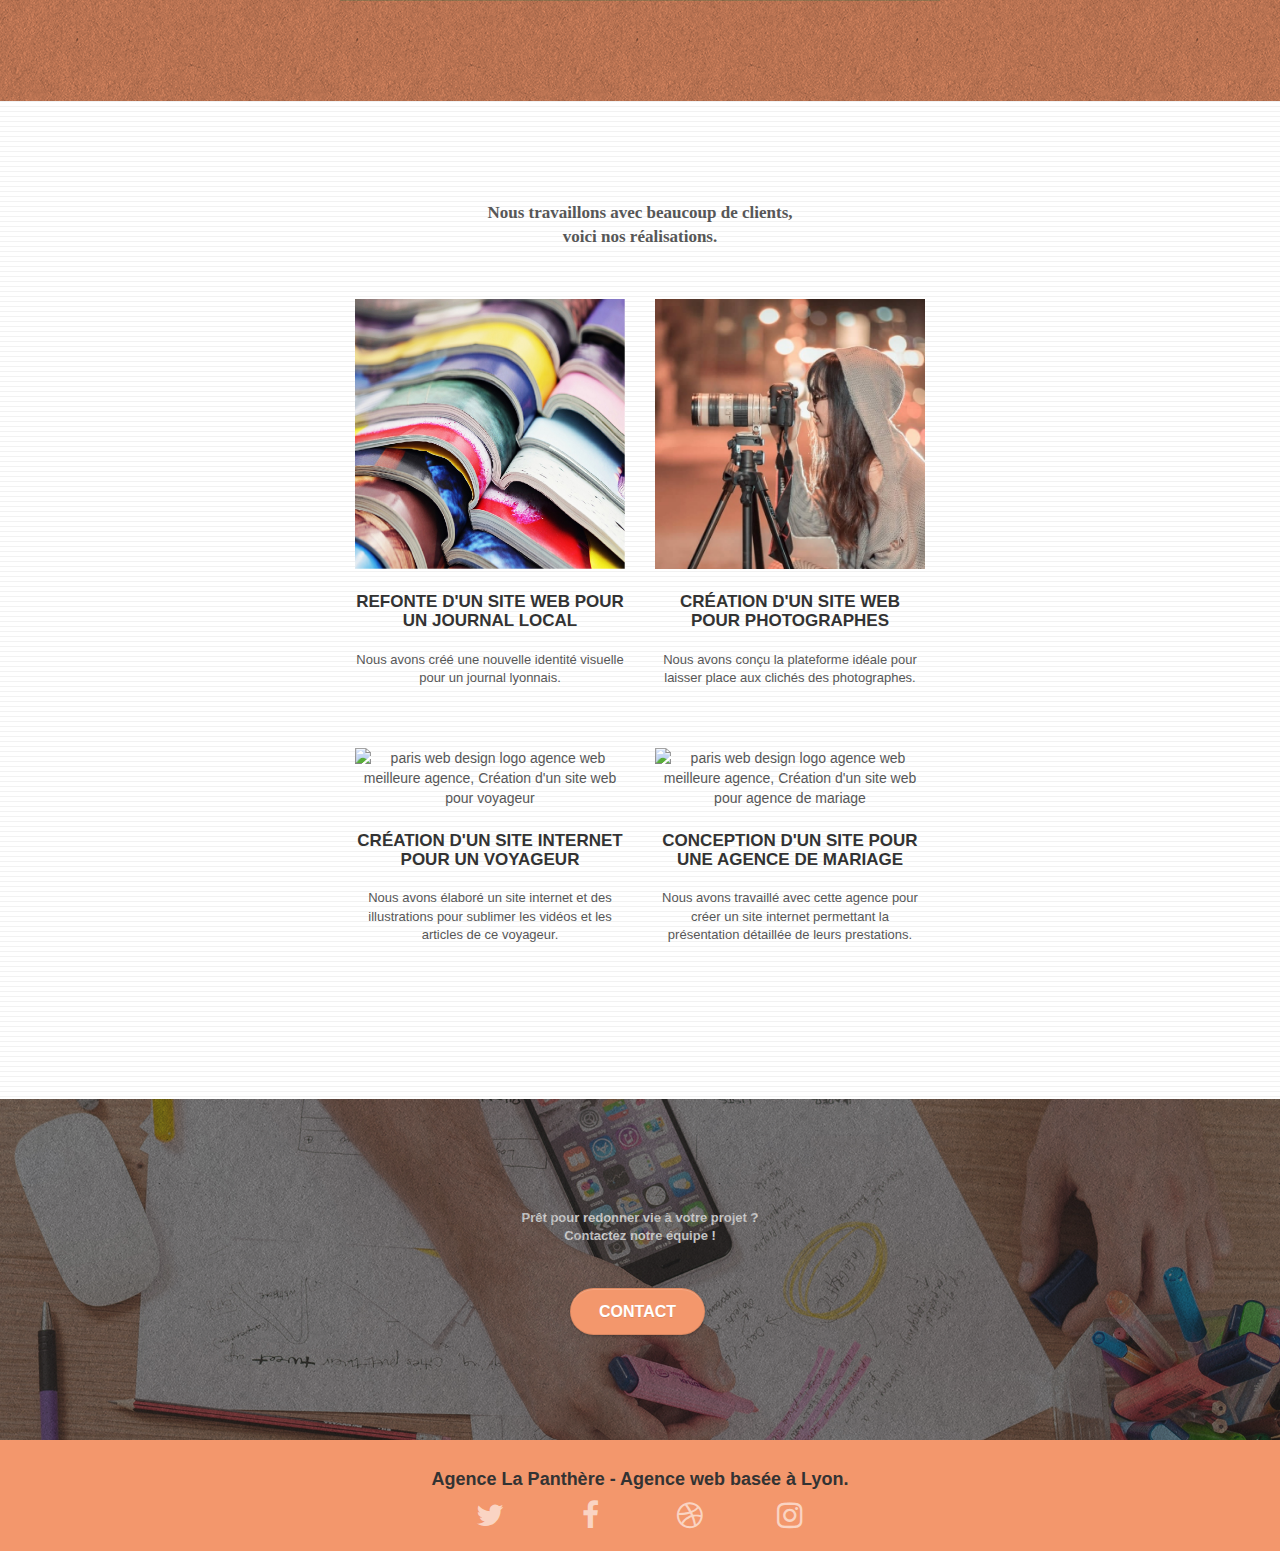
==== commit 012bd594: "fix : new titles, change of colors, weight, sizes." ====
--- a/index.html
+++ b/index.html
@@ -82,9 +82,9 @@
 				<div class="text-center">
 					<span class="et-icon-browser sm-shadow icon-dark-slate-blue icons icon-lg"></span>
 				</div>
-				<h3 class="mg-md text-center">
+				<h2 class="mg-md text-center">
 					Web design
-				</h3>
+				</h2>
 				<p class="text-center ">
 					Que vous ayez un site web qui a besoin d&rsquo;un rafraîchissement ou que vous partiez de zéro, laissez-nous vous réaliser un design dont vous serez fier.
 				</p>
@@ -93,9 +93,9 @@
 				<div class="text-center">
 					<span class="et-icon-presentation sm-shadow icon-dark-slate-blue icons icon-lg"></span>
 				</div>
-				<h3 class="mg-md text-center">
+				<h2 class="mg-md text-center">
 					&nbsp;Stratégie
-				</h3>
+				</h2>
 				<p class="text-center ">
 					Plutôt que de suggérer des designs à la mode, nous travaillerons avec vous pour comprendre vos objectifs commerciaux afin de vous proposer le meilleur design possible.<br>
 				</p>
@@ -104,9 +104,9 @@
 				<div class="text-center">
 					<span class="et-icon-edit sm-shadow icon-dark-slate-blue icons icon-lg"></span>
 				</div>
-				<h3 class="mg-md text-center">
+				<h2 class="mg-md text-center">
 					Illustrations
-				</h3>
+				</h2>
 				<p class="text-center ">
 					Un bon design n'est rien sans de bonnes illustrations. Laissez faire notre équipe de graphistes talentueux pour donner à vos pages une touche finale d'élégance.
 				</p>
@@ -169,7 +169,7 @@
 		</div>
 		<div class="row tight-width-whitespace portfolio-row">
 			<div class="col-sm-6">
-				<a href="#" data-lightbox="img/3.bmp" data-gallery-id="gallery-1" data-caption="Création d'un site internet pour un voyageur" data-frame="snapshot-lb"><img src="img/3.bmp" class="img-responsive portfolio-thumb" alt="paris web design logo agence web meilleure agence, Création d'un site web pour voyageur"/></a>
+				<a href="#" data-lightbox="img/3.jpg" data-gallery-id="gallery-1" data-caption="Création d'un site internet pour un voyageur" data-frame="snapshot-lb"><img src="img/3.jpg" class="img-responsive portfolio-thumb" alt="paris web design logo agence web meilleure agence, Création d'un site web pour voyageur"/></a>
 				<h3 class="mg-md text-center">
 					Création d'un site internet pour un voyageur
 				</h3>
@@ -178,7 +178,7 @@
 				</p>
 			</div>
 			<div class="col-sm-6">
-				<a href="#" data-lightbox="img/4.bmp" data-gallery-id="gallery-1" data-caption="Conception d'un site pour une agence de mariage" data-frame="snapshot-lb"><img src="img/4.bmp" class="img-responsive portfolio-thumb" alt="paris web design logo agence web meilleure agence, Création d'un site web pour agence de mariage" /></a>
+				<a href="#" data-lightbox="img/4.jpg" data-gallery-id="gallery-1" data-caption="Conception d'un site pour une agence de mariage" data-frame="snapshot-lb"><img src="img/4.jpg" class="img-responsive portfolio-thumb" alt="paris web design logo agence web meilleure agence, Création d'un site web pour agence de mariage" /></a>
 				<h3 class="mg-md text-center">
 					Conception d'un site pour une agence de mariage
 				</h3>
@@ -195,7 +195,7 @@
 <div class="bloc bgc-dark-slate-blue bg-banniere d-bloc bloc-bg-texture texture-paper" id="bloc-5-cta">
 	<div class="container bloc-lg">
 		<div class="row">
-			<p class="mg-md text-center tc-white">
+			<p class="mg-md text-center white bold">
 				Prêt pour redonner vie à votre projet ?<br>Contactez notre équipe !
 			</p>
 			<div class="col-sm-12 text-center">
@@ -211,9 +211,9 @@
 	<div class="container bloc-sm">
 		<div class="row">
 			<div class="col-sm-12">
-				<p class="text-center white">
+				<h4 class="text-center bold">
 					Agence La Panthère - Agence web basée à Lyon.<br>
-				</p>
+				</h4>
 				<div class="row row-no-gutters social">
 					<div class="col-sm-3">
 						<div class="text-center">
--- a/style.css
+++ b/style.css
@@ -677,7 +677,7 @@
 }
 
 p {
-    font-size: 11px;
+    font-size: 13px;
 }
 
 .tight-width-whitespace {
@@ -704,13 +704,9 @@
     margin: auto auto auto auto;
 }
 
-h2 {
-    font-size: 22px;
-    line-height: 1.4em;
-}
-
+h2,
 h3 {
-    font-size: 15px;
+    font-size: 17px;
     text-transform: uppercase;
     font-weight: 700;
     color: #333333!important;
@@ -822,7 +818,7 @@
 }
 
 .bg-presentation {
-    background-image: url("img/image-de-presentation.bmp");
+    background-image: url("img/image-de-presentation.jpg");
 }
 
 @media (max-width: 1024px) {
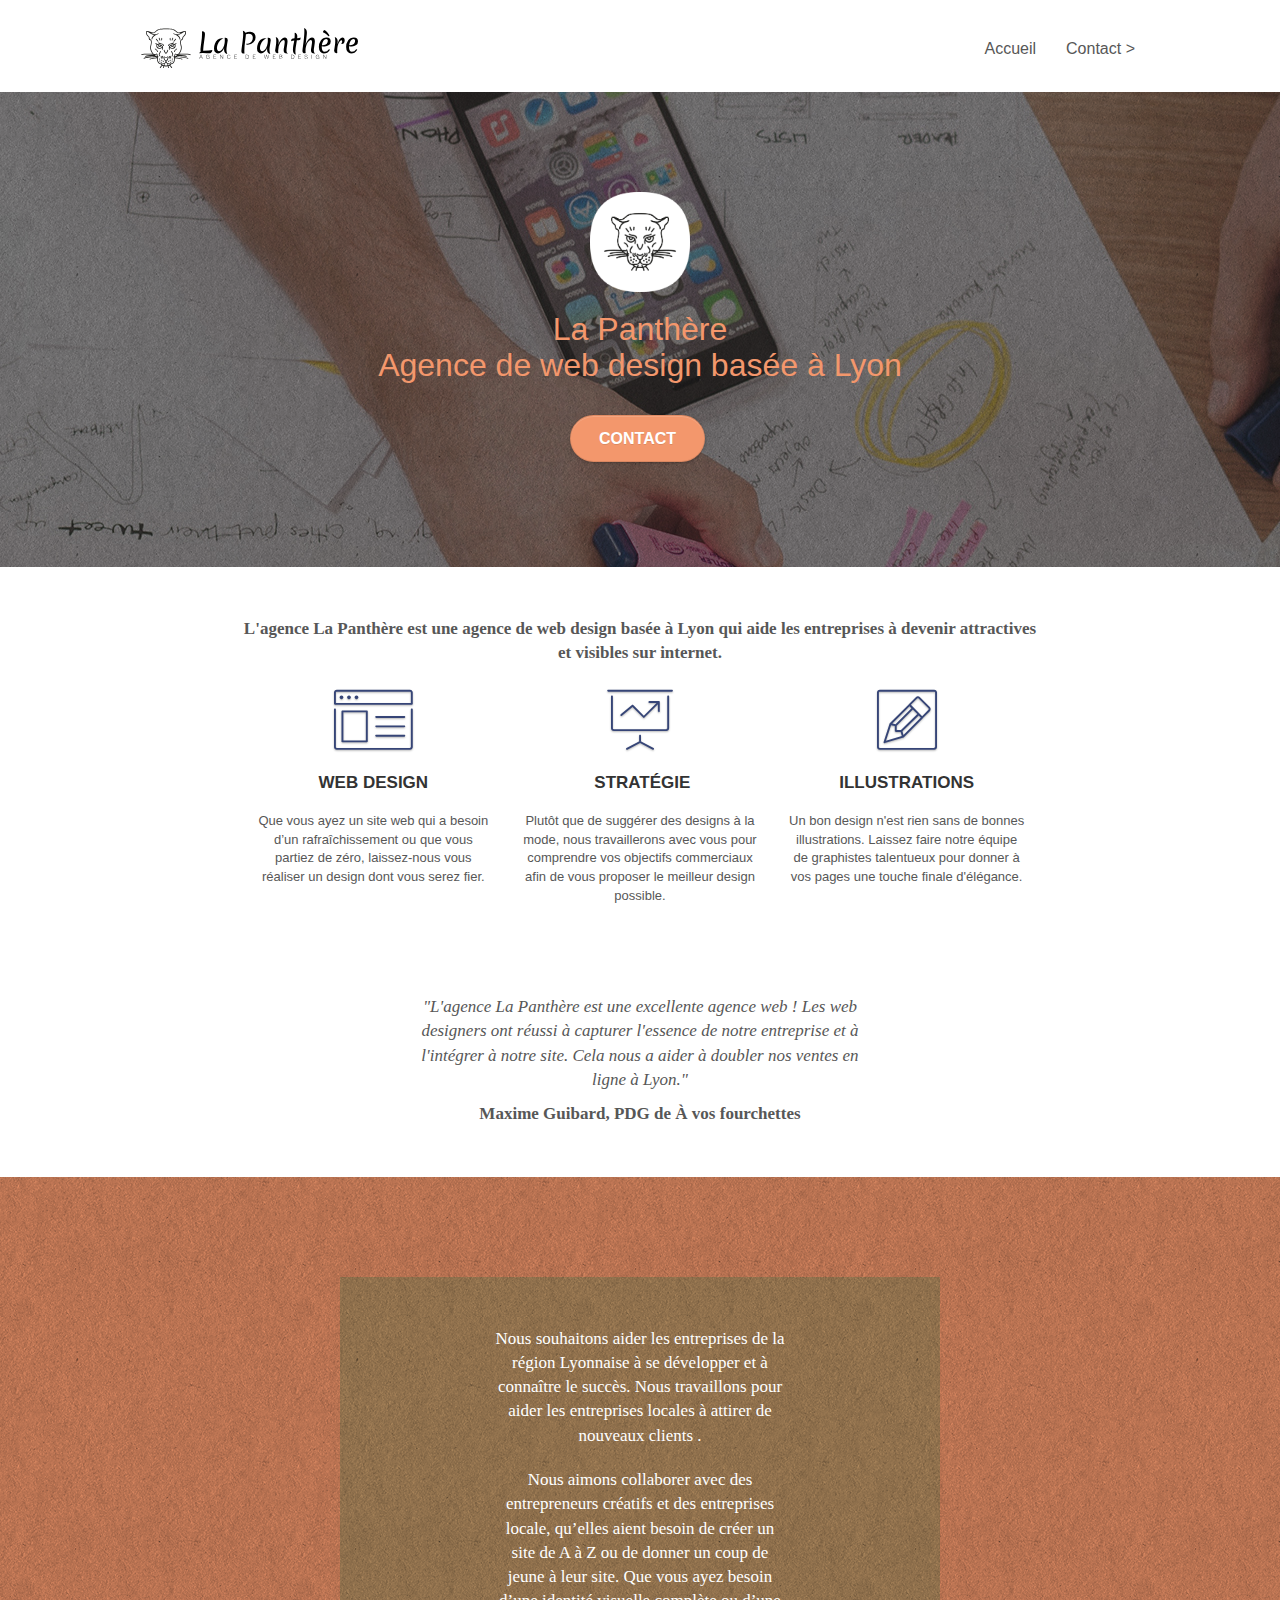
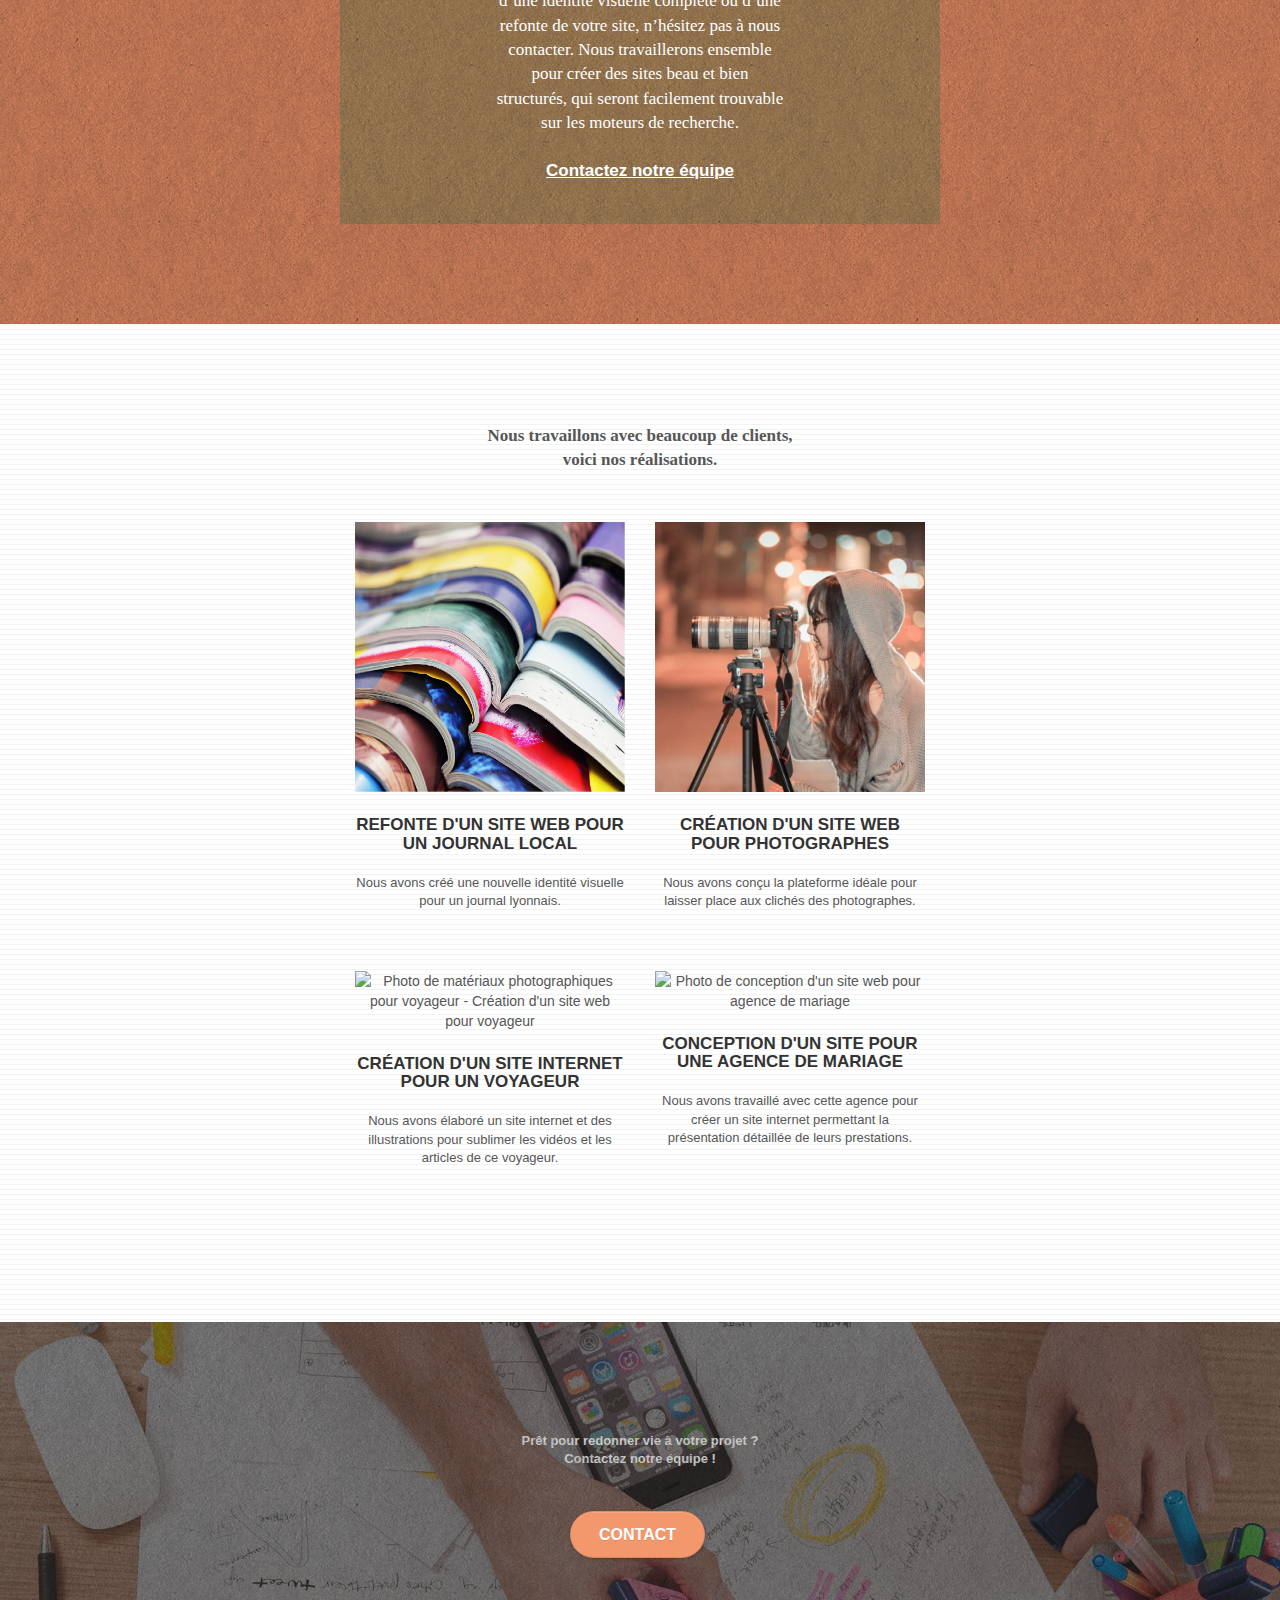
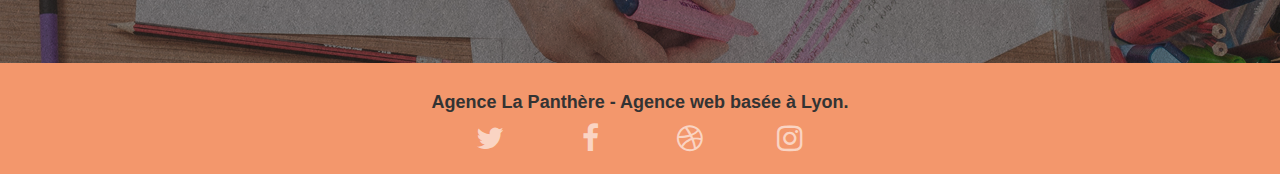
==== commit 58194377: "fix : renaming of alt balise" ====
--- a/index.html
+++ b/index.html
@@ -29,7 +29,7 @@
 
 		<nav class="navbar row">
 			<div class="navbar-header">
-				<a class="navbar-brand" href="index.html"><img src="img/agence-la-panthere-monochrome.svg" alt="paris web design logo agence web meilleure agence" height="40" /></a>
+				<a class="navbar-brand" href="index.html"><img src="img/agence-la-panthere-monochrome.svg" alt="logo agence web design Lyon la panthère" height="40" /></a>
 				<button id="nav-toggle" type="button" class="ui-navbar-toggle navbar-toggle" data-toggle="collapse" data-target=".navbar-1">
 					<span class="sr-only">Toggle navigation</span><span class="icon-bar"></span><span class="icon-bar"></span><span class="icon-bar"></span>
 				</button>
@@ -56,7 +56,7 @@
 	<div class="container bloc-lg">
 		<div class="row tight-width-whitespace">
 			<div class="col-sm-12">
-				<img src="img/logo.png" class="center-block image-resize-mode" width="100" alt="Agence La Panthère, agence web paris, création logo paris" />
+				<img src="img/logo.png" class="center-block image-resize-mode" width="100" alt="logo agence web design Lyon la panthère" />
 				<h1 class="text-center hero-bloc-text tc-white ">
 					La Panthère <br>Agence de web design basée à Lyon
 				</h1>
@@ -74,7 +74,7 @@
 	<div class="container bloc-md">
 		<div class="row">
 			<div class="col-sm-12 text-center">
-				<p class="style bold">L'agence La Panthère est une agence de web design basée à Lyon qui aide les entreprises à devenir attractives et visibles sur internet.</p>
+				<p class="style margin bold">L'agence La Panthère est une agence de web design basée à Lyon qui aide les entreprises à devenir attractives et visibles sur internet.</p>
 			</div>
 		</div>
 		<div class="row voffset-lg med-width-whitespace">
@@ -114,8 +114,8 @@
 		</div>
 		<div class="row voffset-lg voffset">
 			<div class="col-xs-12 col-md-8 col-md-offset-2 text-center">
-				<p class="style italic">"L'agence La Panthère est une excellente agence web ! Les web designers ont réussi à capturer l'essence de notre entreprise et à l'intégrer à notre site. Cela nous a aider à doubler nos ventes en ligne à Lyon."</p>
-				<p class="style space bold">Maxime Guibard, PDG de À vos fourchettes</p>
+				<p class="style margin italic">"L'agence La Panthère est une excellente agence web ! Les web designers ont réussi à capturer l'essence de notre entreprise et à l'intégrer à notre site. Cela nous a aider à doubler nos ventes en ligne à Lyon."</p>
+				<p class="style space margin bold">Maxime Guibard, PDG de À vos fourchettes</p>
 			</div>
 		</div>
 	</div>
@@ -127,10 +127,10 @@
 	<div class="container bloc-lg">
 		<div class="row tight-width-whitespace black-background">
 			<div class="col-sm-12">
-				<p class="mg-md text-center tc-white">
+				<p class="mg-md text-center white style">
 					Nous souhaitons aider les entreprises de la région Lyonnaise à se développer et à connaître le succès. Nous travaillons pour aider les entreprises locales à attirer de nouveaux clients .<br>
 				</p>
-				<p class="text-center white">
+				<p class="text-center white style">
 					Nous aimons collaborer avec des entrepreneurs créatifs et des entreprises locale, qu’elles aient besoin de créer un site de A à Z ou de donner un coup de jeune à leur site. Que vous ayez besoin d’une identité visuelle complète ou d’une refonte de votre site, n’hésitez pas à nous contacter. Nous travaillerons ensemble pour créer des sites beau et bien structurés, qui seront facilement trouvable sur les moteurs de recherche. <br><br><a class="ltc-white bold-link" href="contact.html">Contactez notre équipe</a><br>
 				</p>
 			</div>
@@ -149,7 +149,7 @@
 		</div>
 		<div class="row tight-width-whitespace portfolio-row">
 			<div class="col-sm-6">
-				<a href="#" data-lightbox="img/1.jpg" data-gallery-id="gallery-1" data-caption="Refonte d'un site web pour un journal local" data-frame="snapshot-lb"><img src="img/1.jpg" alt="paris web design logo agence web meilleure agence et refonte site web journal" class="img-responsive portfolio-thumb" /></a>
+				<a href="#" data-lightbox="img/1.jpg" data-gallery-id="gallery-1" data-caption="Refonte d'un site web pour un journal local" data-frame="snapshot-lb"><img src="img/1.jpg" alt="Photo de journaux - Refonte de site web pour journaux locaux" class="img-responsive portfolio-thumb" /></a>
 				<h3 class="mg-md text-center">
 					Refonte d'un site web pour un journal local
 				</h3>
@@ -158,7 +158,7 @@
 				</p>
 			</div>
 			<div class="col-sm-6">
-				<a href="#" data-lightbox="img/2.jpg" data-gallery-id="gallery-1" data-caption="Création d'un site web pour photographes" data-frame="snapshot-lb"><img src="img/2.jpg" class="img-responsive portfolio-thumb" alt="paris web design logo agence web meilleure agence, Création d'un site web pour photographes" /></a>
+				<a href="#" data-lightbox="img/2.jpg" data-gallery-id="gallery-1" data-caption="Création d'un site web pour photographes" data-frame="snapshot-lb"><img src="img/2.jpg" class="img-responsive portfolio-thumb" alt="Photo d'un photgraphe - Création d'un site web pour photographes" /></a>
 				<h3 class="mg-md text-center">
 					Création d'un site web pour photographes
 				</h3>
@@ -169,7 +169,7 @@
 		</div>
 		<div class="row tight-width-whitespace portfolio-row">
 			<div class="col-sm-6">
-				<a href="#" data-lightbox="img/3.jpg" data-gallery-id="gallery-1" data-caption="Création d'un site internet pour un voyageur" data-frame="snapshot-lb"><img src="img/3.jpg" class="img-responsive portfolio-thumb" alt="paris web design logo agence web meilleure agence, Création d'un site web pour voyageur"/></a>
+				<a href="#" data-lightbox="img/3.jpg" data-gallery-id="gallery-1" data-caption="Création d'un site internet pour un voyageur" data-frame="snapshot-lb"><img src="img/3.jpg" class="img-responsive portfolio-thumb" alt="Photo de matériaux photographiques pour voyageur - Création d'un site web pour voyageur"/></a>
 				<h3 class="mg-md text-center">
 					Création d'un site internet pour un voyageur
 				</h3>
@@ -178,7 +178,7 @@
 				</p>
 			</div>
 			<div class="col-sm-6">
-				<a href="#" data-lightbox="img/4.jpg" data-gallery-id="gallery-1" data-caption="Conception d'un site pour une agence de mariage" data-frame="snapshot-lb"><img src="img/4.jpg" class="img-responsive portfolio-thumb" alt="paris web design logo agence web meilleure agence, Création d'un site web pour agence de mariage" /></a>
+				<a href="#" data-lightbox="img/4.jpg" data-gallery-id="gallery-1" data-caption="Conception d'un site pour une agence de mariage" data-frame="snapshot-lb"><img src="img/4.jpg" class="img-responsive portfolio-thumb" alt="Photo de conception d'un site web pour agence de mariage" /></a>
 				<h3 class="mg-md text-center">
 					Conception d'un site pour une agence de mariage
 				</h3>
